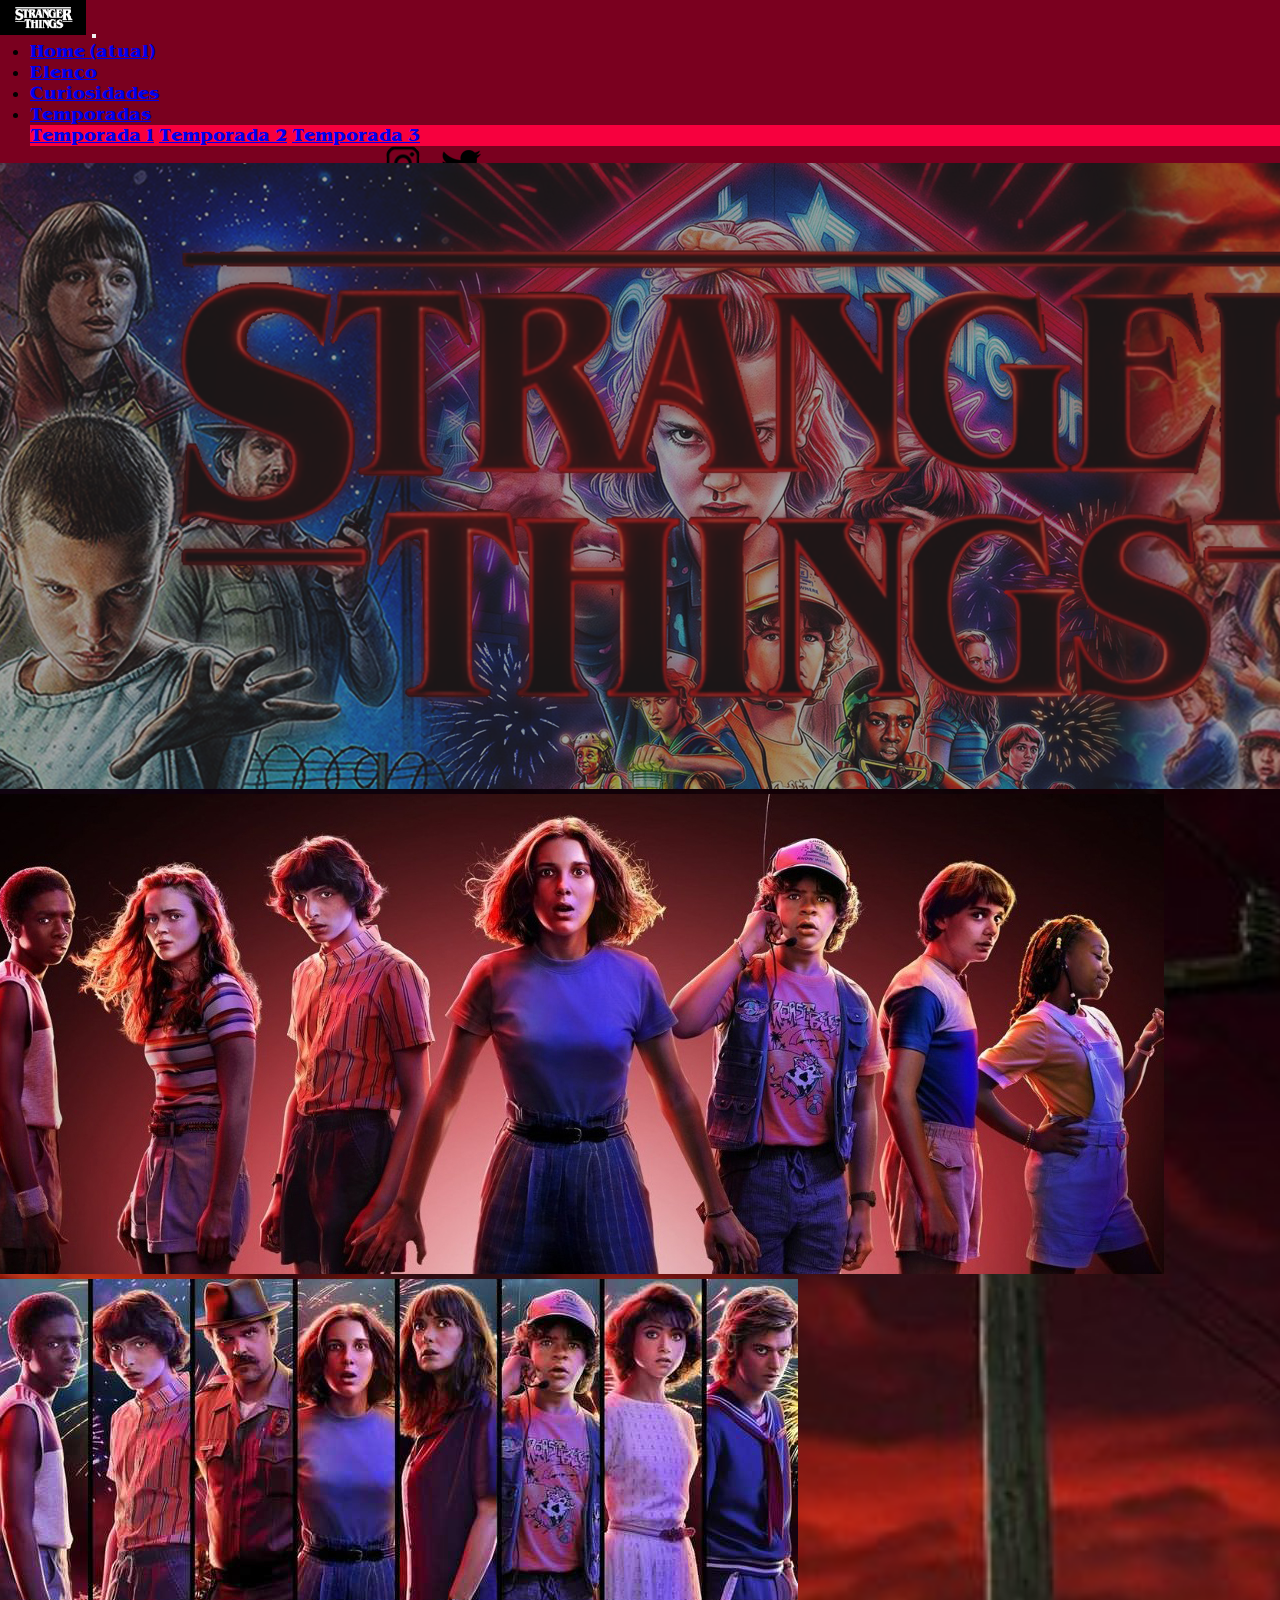
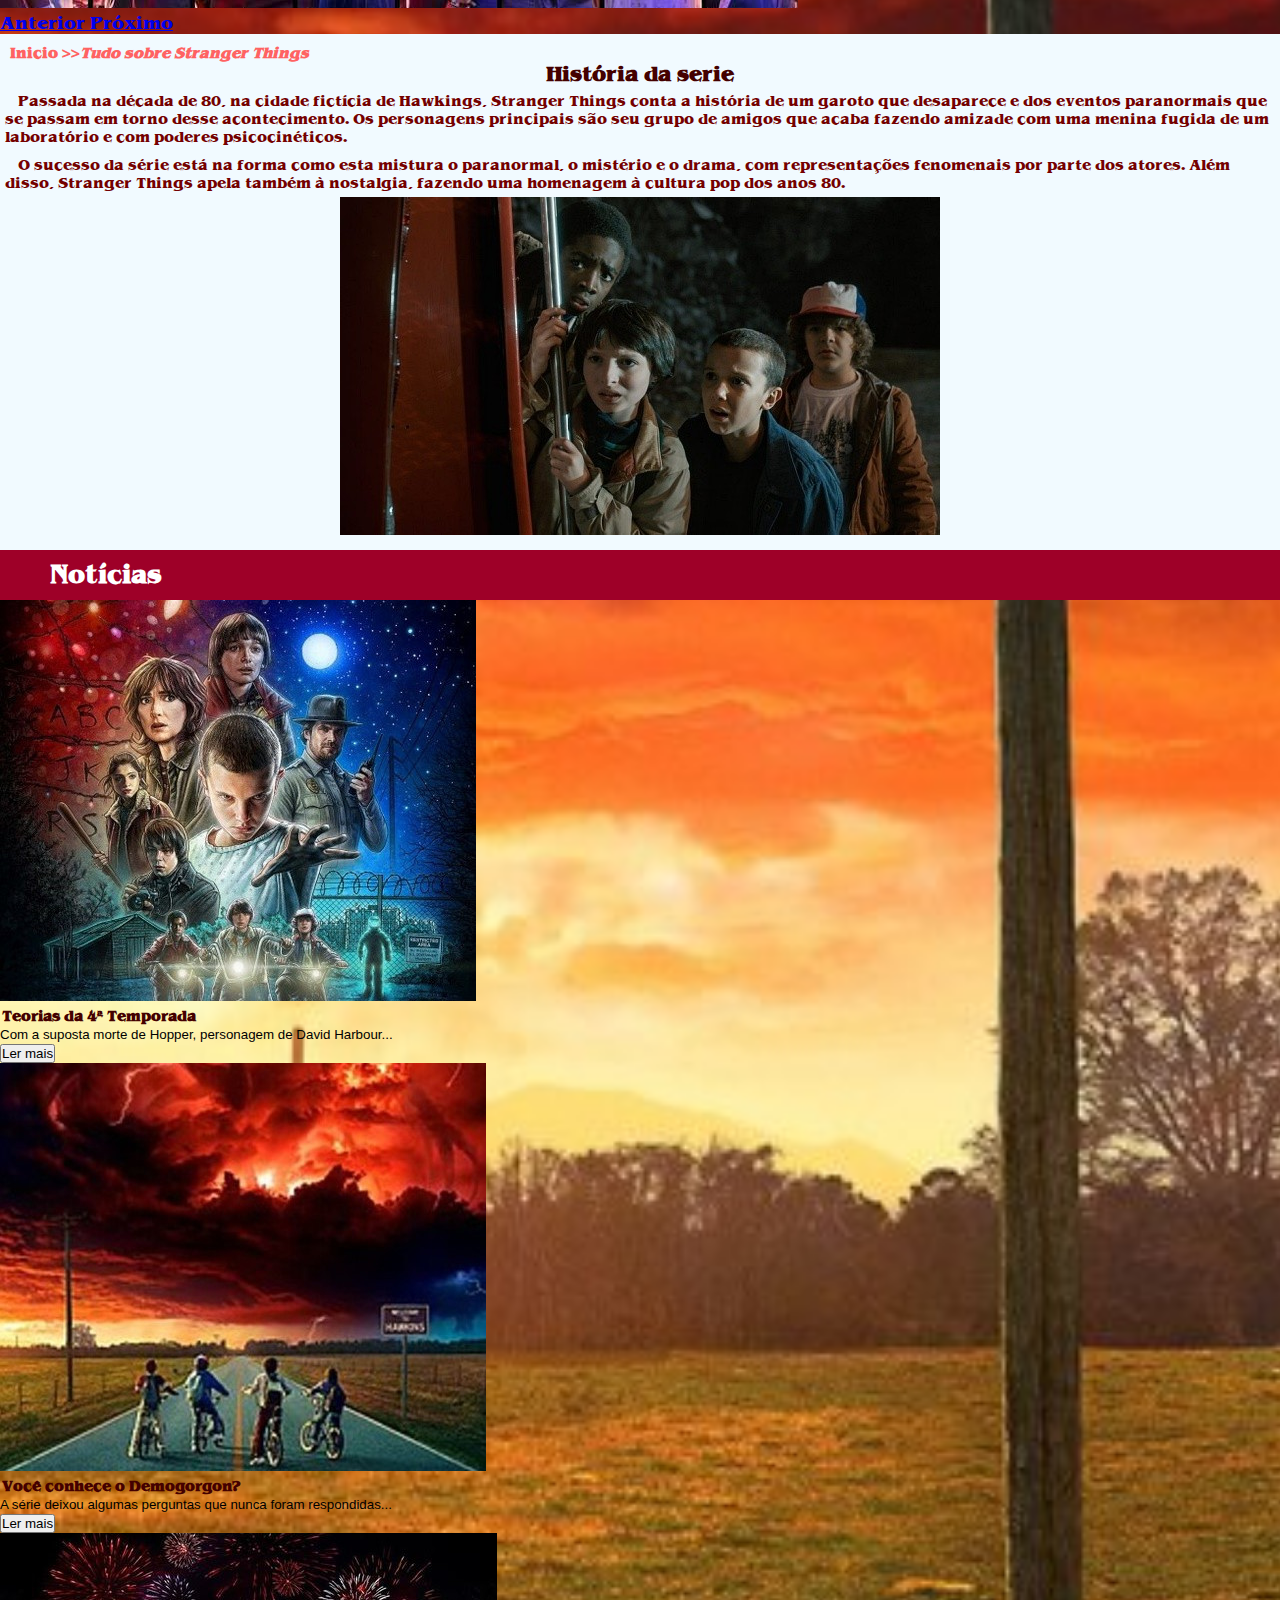
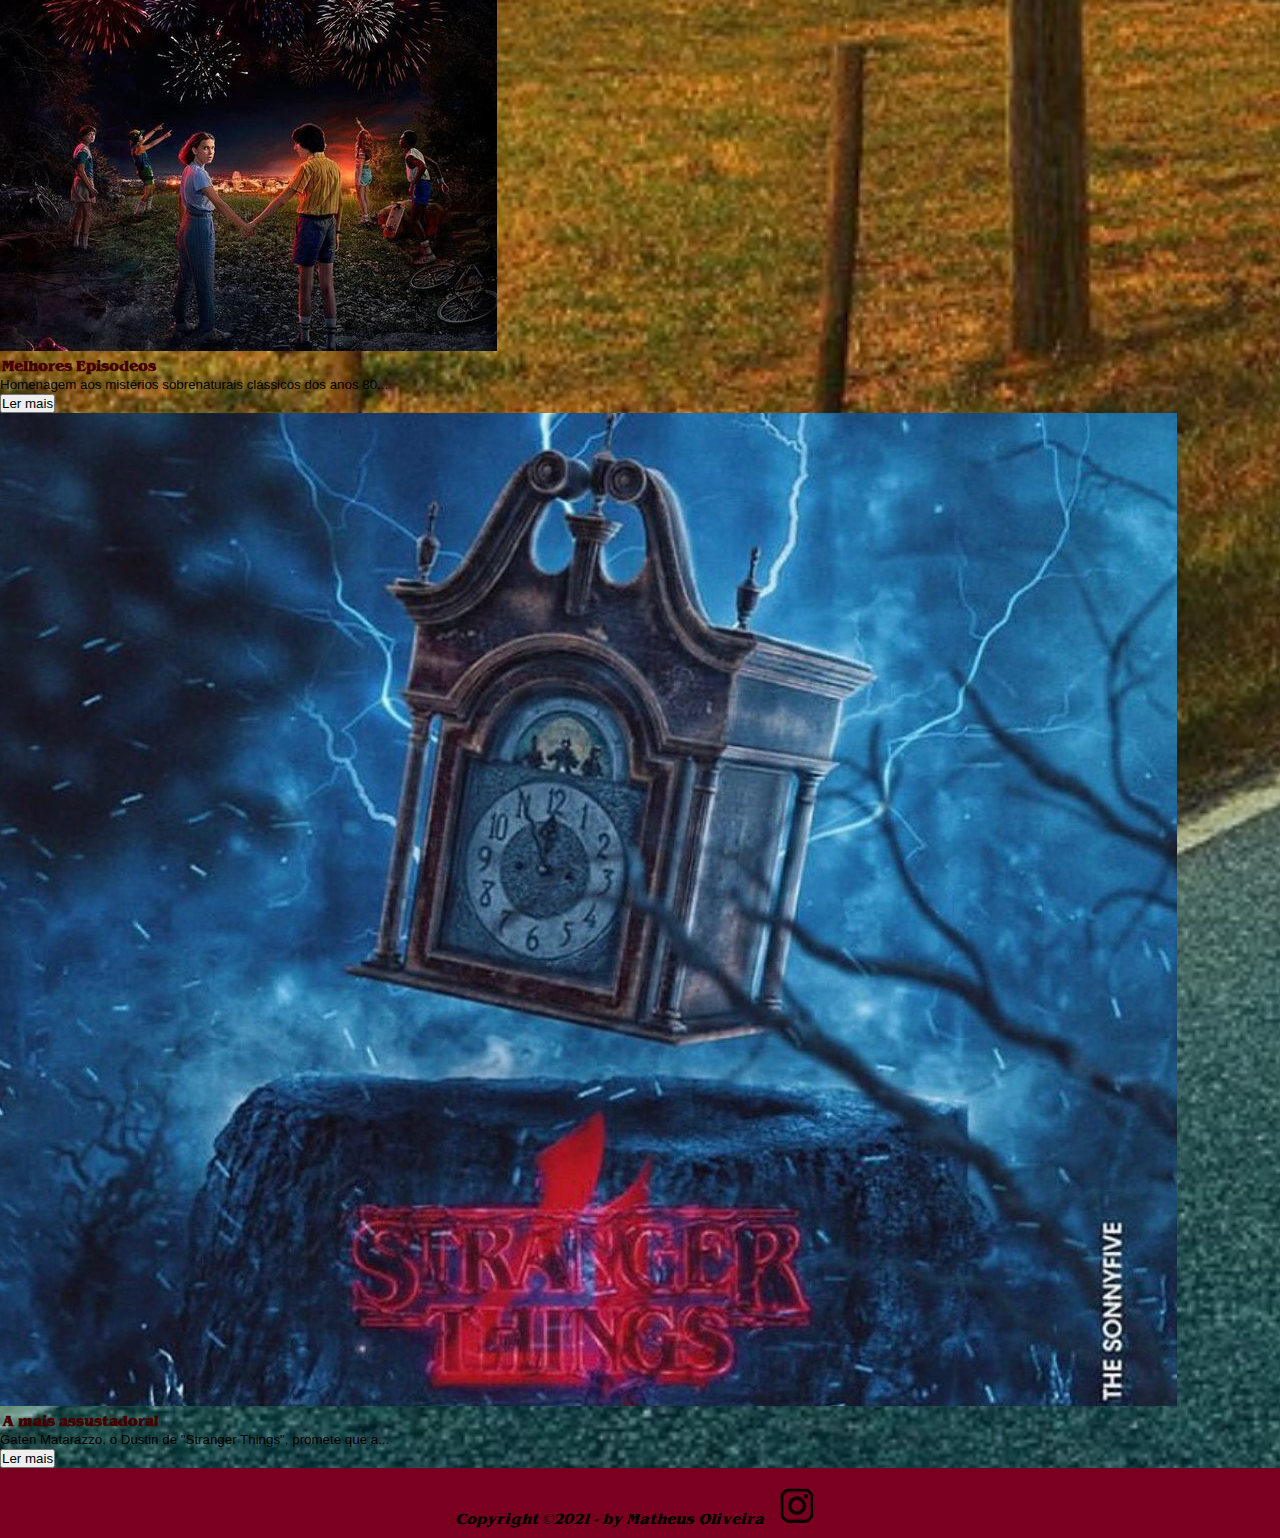
==== index.html @ 57b15d77 "a" ====
<!DOCTYPE html>
<html lang="pt-br">
    <head>
    <!-- Meta tags Obrigatórias -->
    <meta charset="utf-8">
    <meta name="viewport" content="width=device-width, initial-scale=1, shrink-to-fit=no">

    <!-- Bootstrap CSS -->
    <link href="https://cdn.jsdelivr.net/npm/bootstrap@5.0.0-beta2/dist/css/bootstrap.min.css" rel="stylesheet" integrity="sha384-BmbxuPwQa2lc/FVzBcNJ7UAyJxM6wuqIj61tLrc4wSX0szH/Ev+nYRRuWlolflfl" crossorigin="anonymous">
    <link rel="stylesheet" href="https://stackpath.bootstrapcdn.com/bootstrap/4.1.3/css/bootstrap.min.css" integrity="sha384-MCw98/SFnGE8fJT3GXwEOngsV7Zt27NXFoaoApmYm81iuXoPkFOJwJ8ERdknLPMO" crossorigin="anonymous">
    <link rel="stylesheet" href="estilo/style.css">

    <title>&#127909Stranger Things</title>
  </head>

  <body class="fundo" style="font-family: 'Fonte1';">
    <div class="container">
      <h1>Inicio</h1>
    
        <!-- MENU PRINCIPAL PARA NAVEGAÇÃO -->
          
        <nav class="navbar navbar-expand-md navbar-dark mb-4" style="background-color: #7a001f">
          <a class="navbar-brand" href="home.html"><img src="imagens/fundinho.png" alt=""></a>
          <button class="navbar-toggler" type="button" data-toggle="collapse" data-target="#navbarCollapse" aria-controls="navbarCollapse" aria-expanded="false" aria-label="Toggle navigation">
            <span class="navbar-toggler-icon"></span>
          </button>
          <div class="collapse navbar-collapse" id="navbarCollapse">
            <ul class="navbar-nav mr-auto">
              <li class="nav-item active">
                <a class="nav-link" href="index.html">Home <span class="sr-only">(atual)</span></a>
              </li>
              <li class="nav-item">
                <a class="nav-link" href="Elenco.html">Elenco</a>
              </li>
              <li class="nav-item">
                <a class="nav-link" href="curiosidades.html">Curiosidades</a>
              </li>
              <li class="nav-item dropdown">
                <a class="nav-link dropdown-toggle" href="#" id="navbarDropdown" role="button" data-toggle="dropdown" aria-haspopup="true" aria-expanded="false">
                  Temporadas
                </a>
                <div class="dropdown-menu" style="background: #f7003e;" aria-labelledby="navbarDropdown">
                  <a class="dropdown-item" href="seasonone.html">Temporada 1</a>
                  <a class="dropdown-item" href="seasontwo.html">Temporada 2</a>
                  <a class="dropdown-item" href="seasonthree.html">Temporada 3</a>
                </div>
              </li> 
              <a href="https://www.instagram.com/strangerthingstv/" target="_blank"><img id="rede1" src="imagens/instagram_logo.png" alt="instagran"></a>
              <a href="https://twitter.com/Stranger_Things" target="_blank"><img id="rede2" src="imagens/twitter-logo-4.png" alt="twitter"></a>
            </ul>
          </div>
        </nav>

        <!-- FIM MENU -->
          
        <!-- SLIDESHOW -->          
        <div id="carouselExampleControls" class="carousel slide" data-ride="carousel" style="margin-top: -24px;">
                              <!-- Slides -->
          <div class="carousel-inner">
            <div class="carousel-item active">
              <center><img class="d-block w-100 img-fluid" src="imagens/fundo final.png" alt="Primeiro Slide"></center>
            </div>
            <div class="carousel-item">
              </center><img class="d-block w-100 img-fluid" src="imagens/logo.jpg" alt="Segundo Slide"></center>
            </div>
            <div class="carousel-item">
              </center><img class="d-block w-100 img-fluid" src="imagens/logo 5.jpg" alt="Segundo Slide"></center>
            </div>
          </div>        
                              <!-- Controls -->
          <a class="carousel-control-prev" href="#carouselExampleControls" role="button" data-slide="prev">
            <span class="carousel-control-prev-icon" aria-hidden="true"></span>
            <span class="sr-only">Anterior</span>
          </a>
          <a class="carousel-control-next" href="#carouselExampleControls" role="button" data-slide="next">
            <span class="carousel-control-next-icon" aria-hidden="true"></span>
            <span class="sr-only">Próximo</span>
          </a>
        </div>

        <div class="pagina" style="margin-top: auto;">
        <h2 class="sub1">Inicio >><i>Tudo sobre Stranger Things</i></h2>
        <h3 class="sub3">História da serie</h3>
          <p class="recuo">Passada na década de 80, na cidade fictícia de Hawkings, Stranger Things conta a história de um garoto que desaparece e dos eventos paranormais que se passam em torno desse acontecimento. Os personagens principais são seu grupo de amigos que acaba fazendo amizade com uma menina fugida de um laboratório e com poderes psicocinéticos.</p>
          <p class="recuo">O sucesso da série está na forma como esta mistura o paranormal, o mistério e o drama, com representações fenomenais por parte dos atores. Além disso, Stranger Things apela também à nostalgia, fazendo uma homenagem à cultura pop dos anos 80.</p>
          <center><img style="padding-bottom: 10px; "src="imagens/imginicio.jpg" alt=""></center>
        </div>
        <!-- COLUNAS -->

        <div style="margin-top: 0px;"></div>
        <h2 style="color: #fff; background-color: #9e0028; text-align: start; font-family: 'Fonte1'; font-size: 17pt; padding: 10px; padding-left: 50px;">Notícias</h2>
          <div class="row">               
            <div class="col-md-3">
              <figure class="img-thumbnail">
                <img class="figure-img img-fluid" src="imagens/1 temp.jpg" alt="Filme Mulher Maravilha">
                <figcaption class="figure-caption">
                  <h3 class="homeh3">Teorias da 4ª Temporada</h3>
                  <p class="homeP">Com a suposta morte de Hopper, personagem de David Harbour...</p>
                  <a href="seasonone.html"><button type="button" class="btn btn-outline-danger">Ler mais</button></a>
                  </figcaption>
                </figure>
              </div>
              <div class="col-md-3">
                  <figure class="img-thumbnail">
                  <img class="figure-img img-fluid" src="imagens/2 temp.jpg" alt="Filme Mulher Maravilha">
                      <figcaption class="figure-caption">
                          <h3 class="homeh3">Você conhece o Demogorgon?</h3>
                          <p class="homeP">A série deixou algumas perguntas que nunca foram respondidas...</p>
                          <a href="seasontwo.html"><button type="button" class="btn btn-outline-danger">Ler mais</button></a> 
                      </figcaption>
                  </figure>
              </div>
              <div class="col-md-3">
                <figure class="img-thumbnail">
                  <img class="figure-img img-fluid" src="imagens/3 temp.jpg" alt="Filme Mulher Maravilha">
                  <figcaption class="figure-caption">
                    <h3 class="homeh3">Melhores Episodeos</h3>
                    <p class="homeP">Homenagem aos mistérios sobrenaturais clássicos dos anos 80...</p>
                    <a href="seasonthree.html"><button type="button" class="btn btn-outline-danger">Ler mais</button></a>
                  </figcaption>
                </figure>
              </div>
              <div class="col-md-3">
                <figure class="img-thumbnail">
                  <img class="figure-img img-fluid" src="imagens/4 temp.jpg" alt="Filme Mulher Maravilha">
                  <figcaption class="figure-caption">
                    <h3 class="homeh3">A mais assustadora!</h3>
                    <p class="homeP">Gaten Matarazzo, o Dustin de "Stranger Things", promete que a...</p>
                    <a href="seasonone.html"><button type="button" class="btn btn-outline-danger">Ler mais</button></a>
                  </figcaption>
                </figure>
              </div>
            </div>
      
      <!-- FIM COLUNAS -->
    
      <!-- RODAPÉ --> 
      
      <div id="footer">
        <p><i>Copyright ©2021 - by Matheus Oliveira</i><a href="https://www.instagram.com/matheusfoliveira_/?hl=pt-br" target="_blank"><img class="imgfooter" src="imagens/instagram_logo.png"></a></p>     
      </div>


      <!-- JavaScript (Opcional) -->
      <!-- jQuery primeiro, depois Popper.js, depois Bootstrap JS -->
      <script src="https://code.jquery.com/jquery-3.3.1.slim.min.js" integrity="sha384-q8i/X+965DzO0rT7abK41JStQIAqVgRVzpbzo5smXKp4YfRvH+8abtTE1Pi6jizo" crossorigin="anonymous"></script>
      <script src="https://cdnjs.cloudflare.com/ajax/libs/popper.js/1.14.3/umd/popper.min.js" integrity="sha384-ZMP7rVo3mIykV+2+9J3UJ46jBk0WLaUAdn689aCwoqbBJiSnjAK/l8WvCWPIPm49" crossorigin="anonymous"></script>
      <script src="https://stackpath.bootstrapcdn.com/bootstrap/4.1.3/js/bootstrap.min.js" integrity="sha384-ChfqqxuZUCnJSK3+MXmPNIyE6ZbWh2IMqE241rYiqJxyMiZ6OW/JmZQ5stwEULTy" crossorigin="anonymous"></script>
    </div> 
  </body>
</html>
---- estilo/style.css ----
@font-face{
  font-family: 'Fonte1';
  src: url(../fonts/Benguiat-Bold.ttf);
}

/* Formatação Geral*/

* {
  margin:0;
  padding:0;
}
    
.contanier {
  height: auto;
  margin: 0 auto;
  background-color: #FFF;
  font-family: 'Fonte1';
}
   
ul {
  margin: auto;
  margin-left: 30px;
}

.fundo {
  background-image: url(../imagens/wallpaper2.jpg);
  -webkit-background-size: cover;
  -moz-background-size: cover;
  -o-background-size: cover;
  background-size: cover;
}

.pagina {
  width: auto; 
  background-color: #f1faff;
  height: auto; 
  margin-top: -24px;
}

p {
  font-size: 10pt;
}

h1 {
  display: none;
}

.sub1 {
  color: #ff6262;
  text-align: left;
  font-size: 10pt;
  padding-top: 10px;
  padding-left: 10px;
}

#sub2 {
  text-align: left;
  margin: 20px;
}

#rede1 {
  margin-top: -15px;
  margin-left: 350px;
}

#rede2 {
  margin-top: -3px;
  margin-left: 0px;
}

#footer {
  color: rgb(0, 0, 0);
  font-size: 14px;
  padding-bottom: 10PX;
  padding-top: 20px;
  background-color: #7a001f;
  text-align: center;
  vertical-align: middle;
}

.imgfooter {
  margin-top: -15px;
  margin-left: 10px;
}
  
h3 {
  color: #440000;
  text-align: center;
}

.recuo { 
  text-indent: 1em;
  color: rgb(116, 0, 0);
  padding: 5px;
}

/* CSS Home */

.homeh3 {
  font-size: 13px;
  text-align: left;
  padding: 2px;
}

.homeP{
  font-family: Arial, Helvetica, sans-serif;
  text-decoration: #7a001f;
}

/* CSS Elenco */

.elnh3 {
  font-size: 8pt;
  color: #ff9292;
}

.pagina a {
  text-decoration: none;
}

/* CSS Curiosidades */

.imagens {
  margin: 10px;
}

.curiP {
  font-family: Arial, Helvetica, sans-serif;
}

.curih4 {
  font-family: 'Fonte1';
  font-size: 14pt;
  color: #bd4949;
}

/* CSS SeasonOne */

.onerecuo {
  text-indent: 1em;
  color: rgb(116, 0, 0);
  padding-left: 10px;
}

.oneP {
  font-family: Arial, Helvetica, sans-serif;
}

.oneh3 {
  color: #7a001f;
}

.oneh4 {
  text-align: left;
  margin-left: 50px;
  font-size: 14pt;
  color: #bd4949;
}

.oneOl {
  font-family: Arial, Helvetica, sans-serif;
}

.oneUl {
  font-size: 10pt;
  text-decoration: none;
  list-style:none; 
  padding: 10px;
}

.oneA {
  color: #7a001f;
}
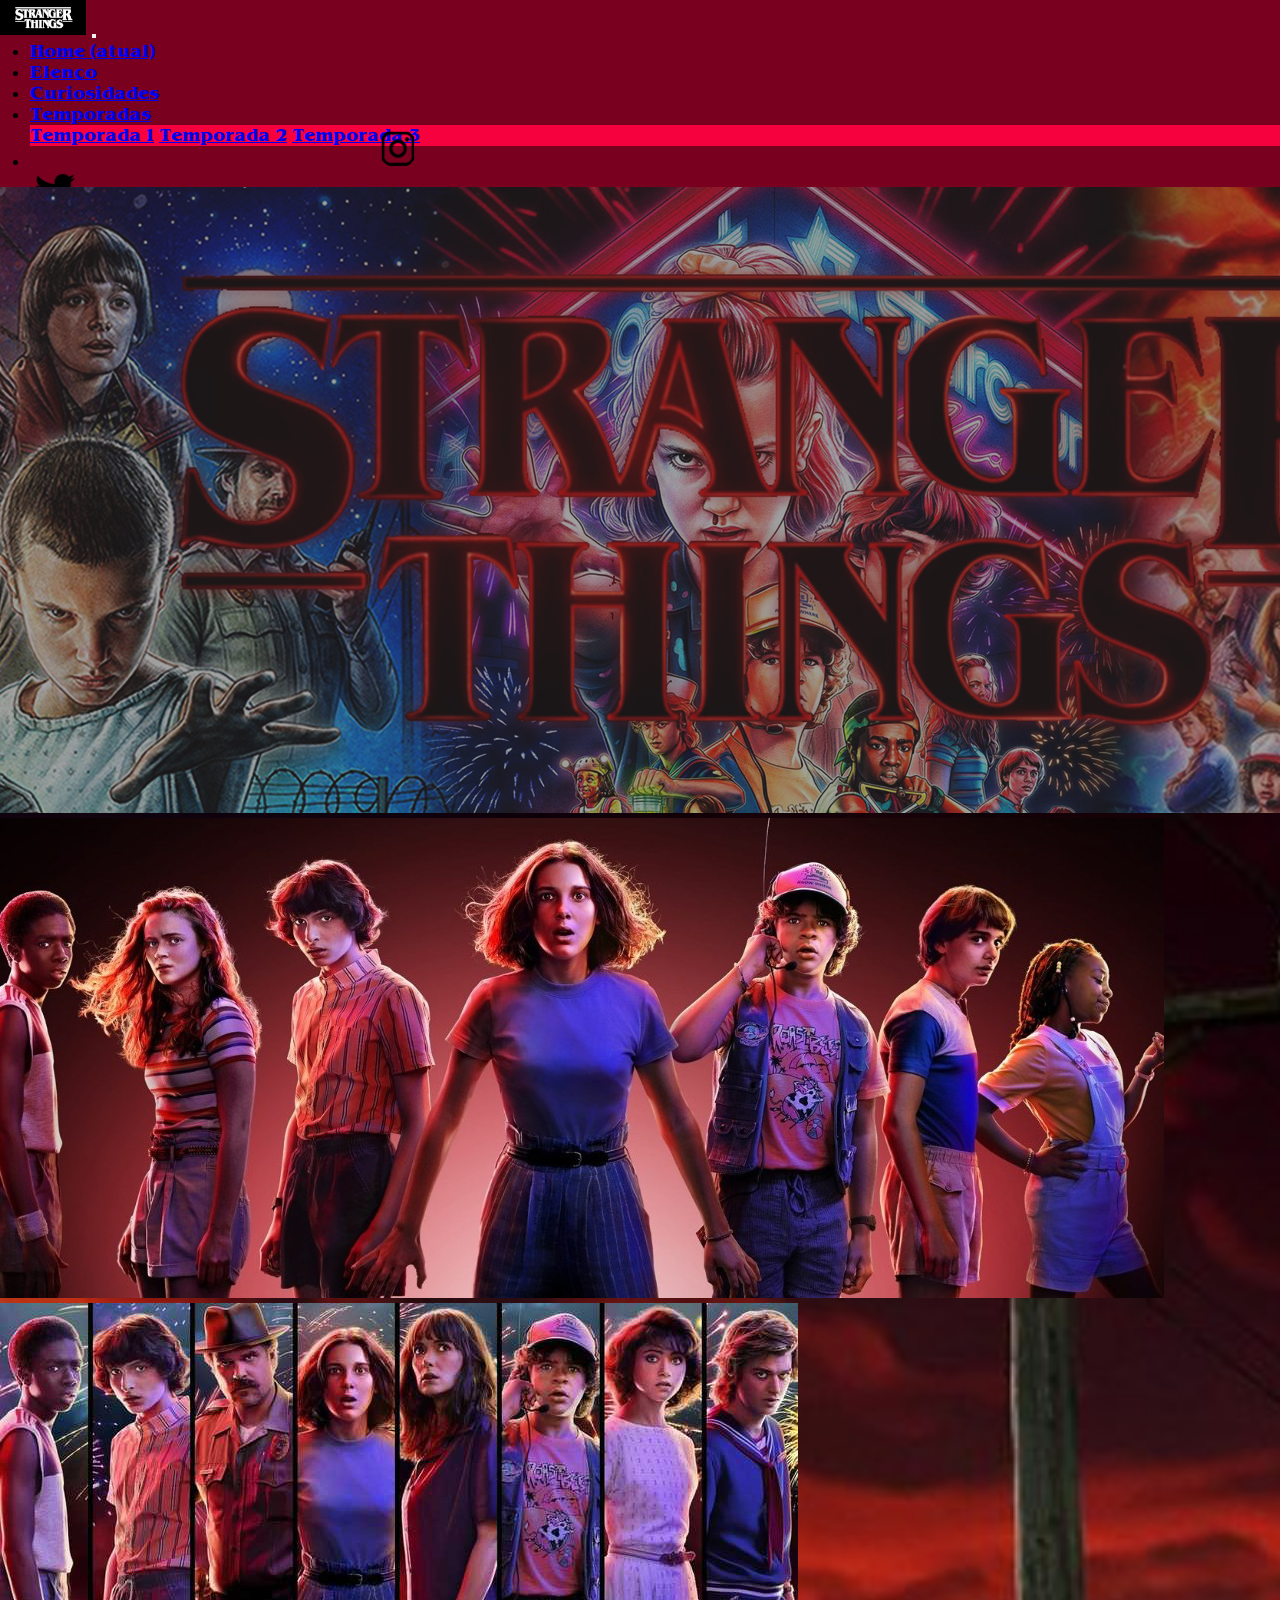
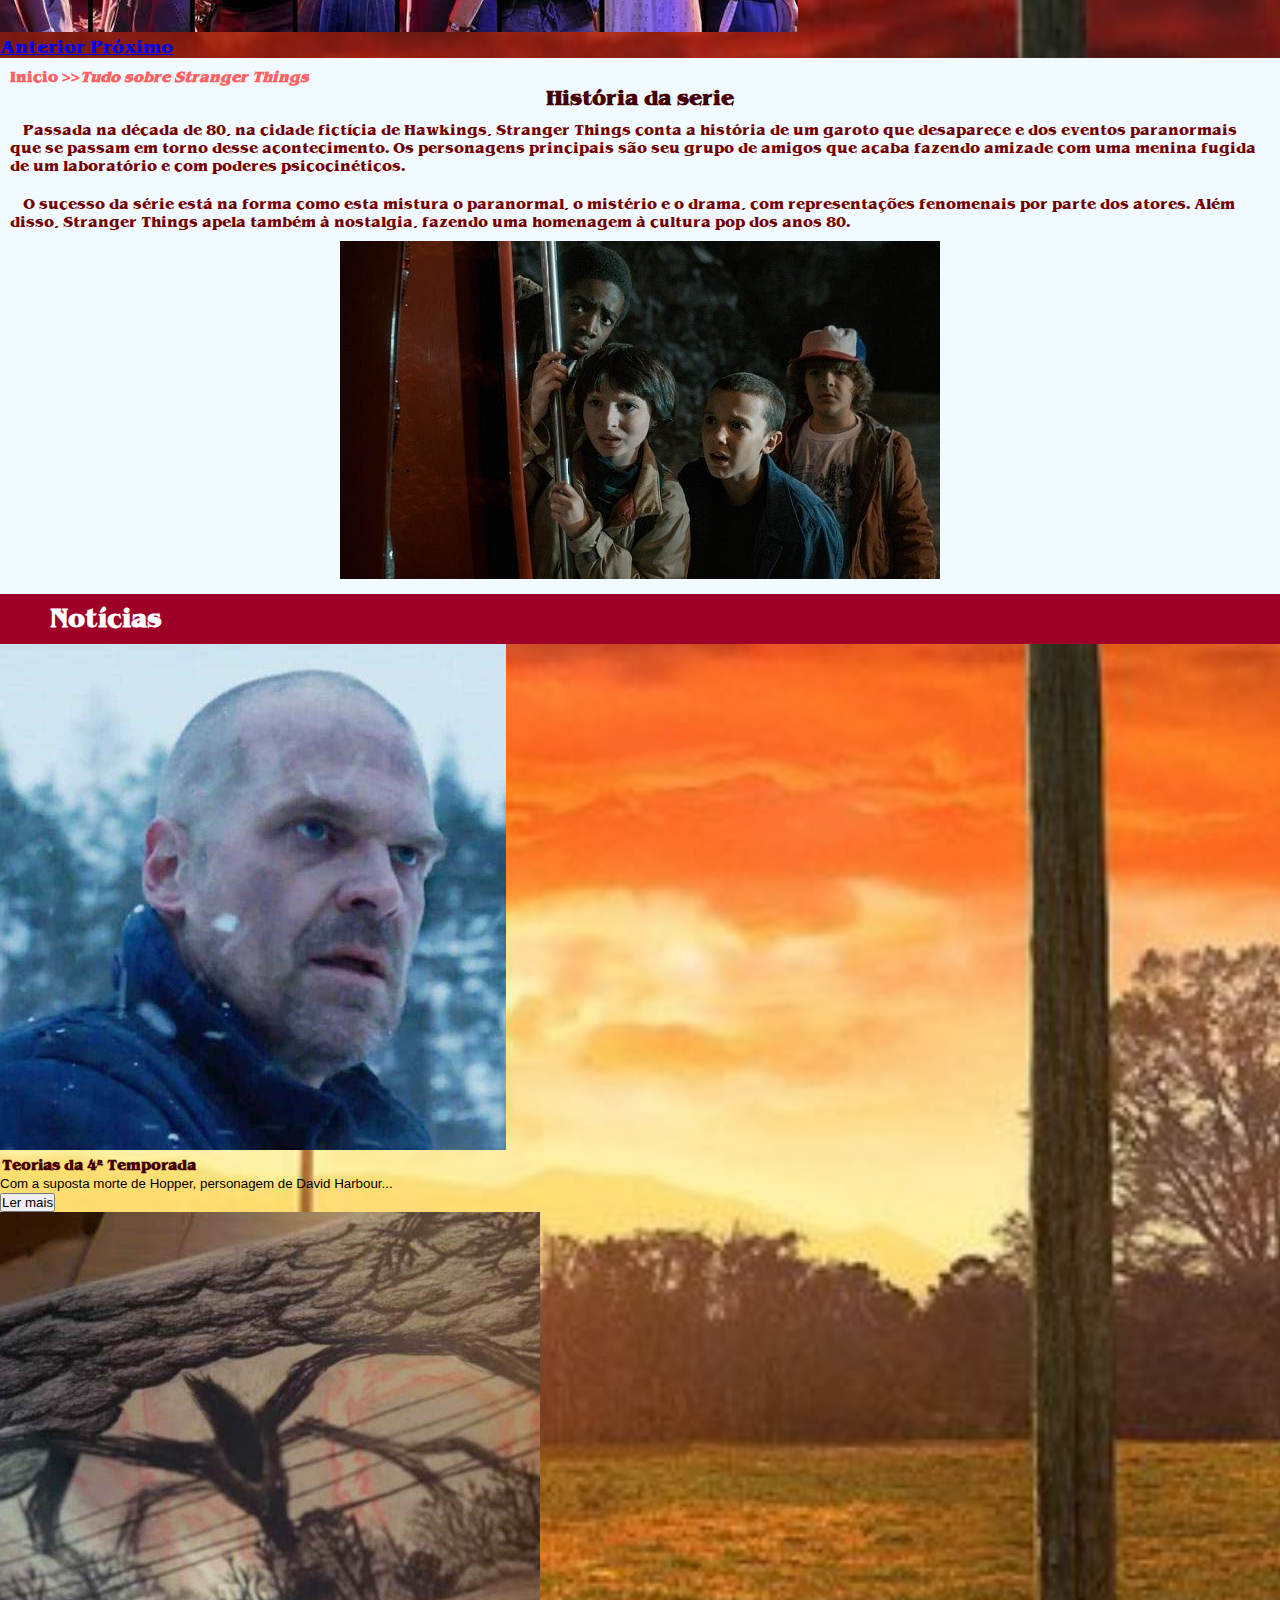
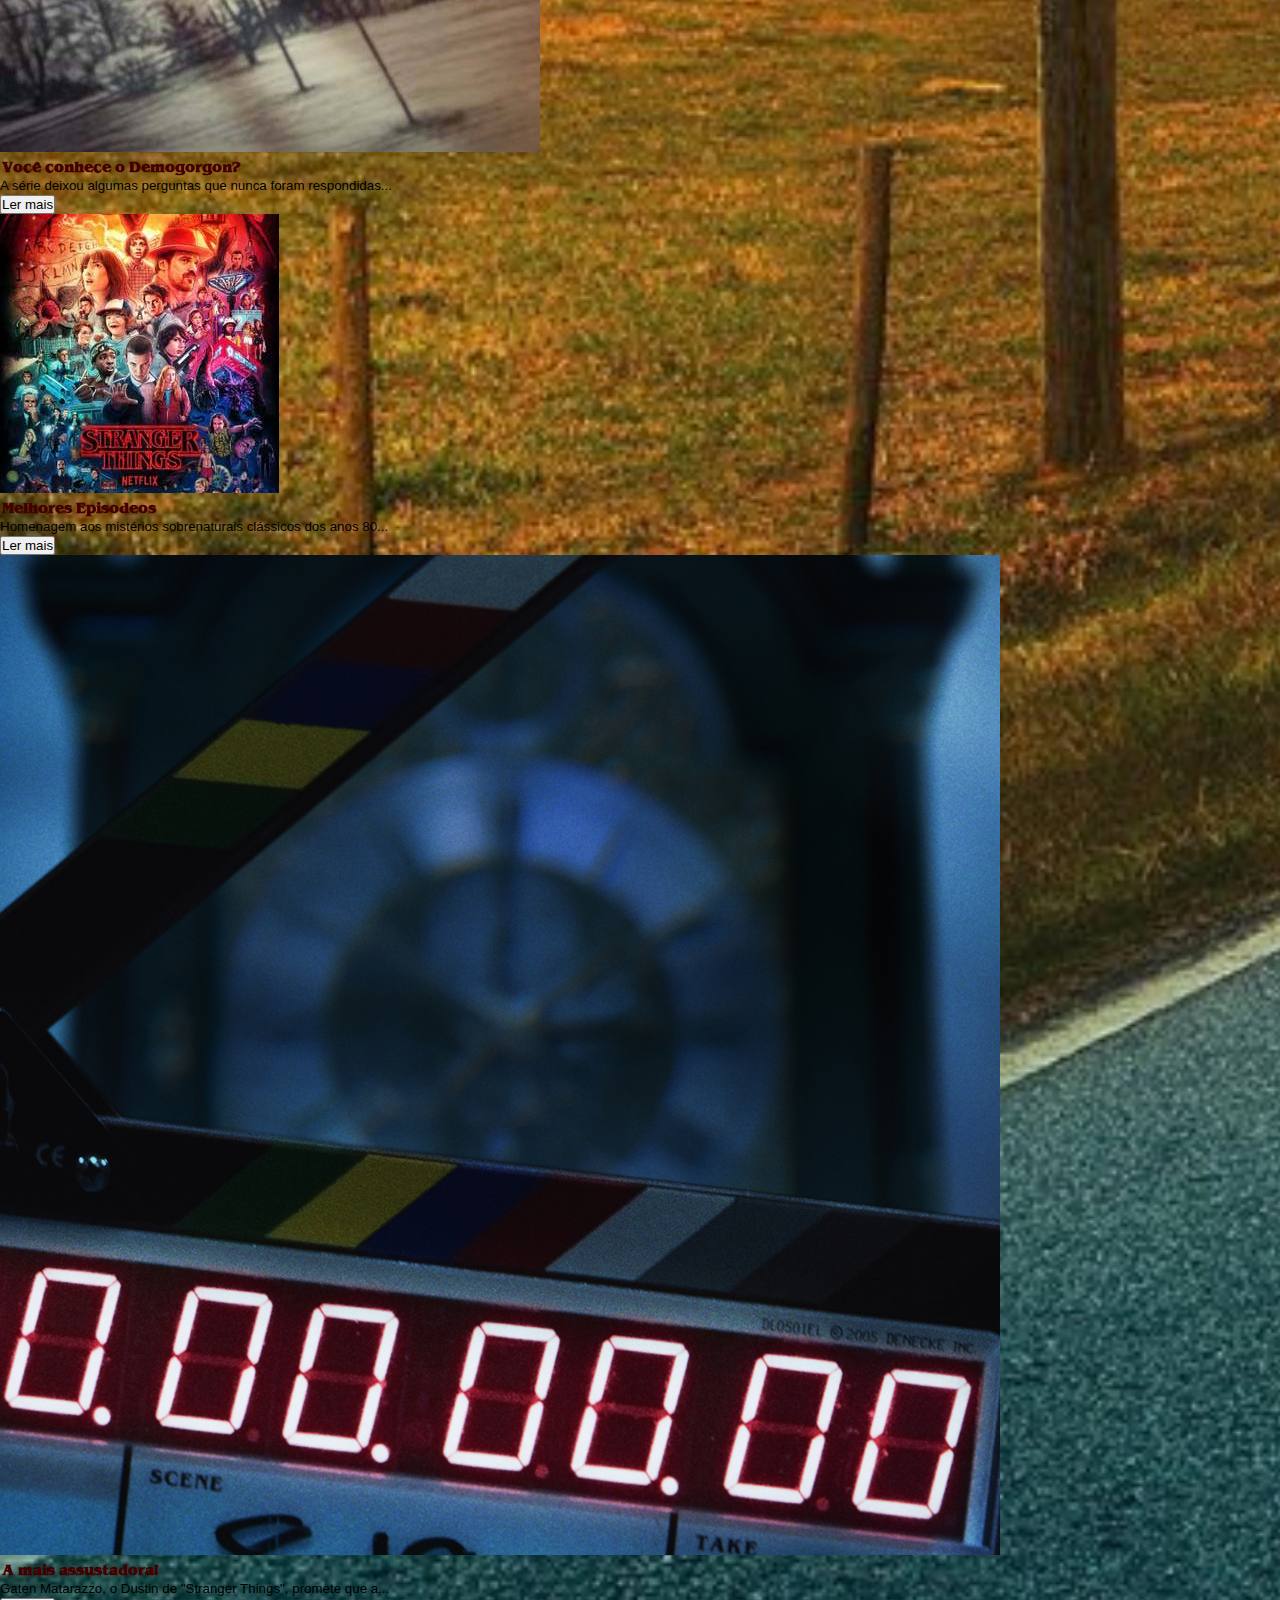
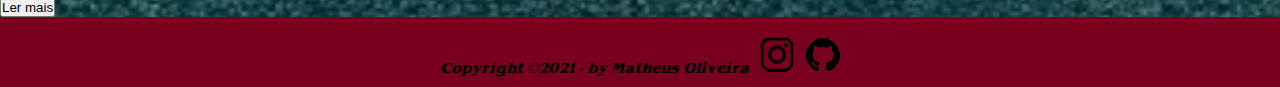
==== commit fbd580b3: "update 3.0" ====
--- a/index.html
+++ b/index.html
@@ -45,8 +45,8 @@
                   <a class="dropdown-item" href="seasonthree.html">Temporada 3</a>
                 </div>
               </li> 
-              <a href="https://www.instagram.com/strangerthingstv/" target="_blank"><img id="rede1" src="imagens/instagram_logo.png" alt="instagran"></a>
-              <a href="https://twitter.com/Stranger_Things" target="_blank"><img id="rede2" src="imagens/twitter-logo-4.png" alt="twitter"></a>
+              <li><a href="https://www.instagram.com/strangerthingstv/" target="_blank"><img id="rede1" class="img-fluid" src="imagens/instagram_logo.png" alt="instagran"></a></li>
+              <li><a href="https://twitter.com/Stranger_Things" target="_blank"><img id="rede2" class="img-fluid" src="imagens/twitter-logo-4.png" alt="twitter"></a></li>
             </ul>
           </div>
         </nav>
@@ -83,7 +83,7 @@
         <h3 class="sub3">História da serie</h3>
           <p class="recuo">Passada na década de 80, na cidade fictícia de Hawkings, Stranger Things conta a história de um garoto que desaparece e dos eventos paranormais que se passam em torno desse acontecimento. Os personagens principais são seu grupo de amigos que acaba fazendo amizade com uma menina fugida de um laboratório e com poderes psicocinéticos.</p>
           <p class="recuo">O sucesso da série está na forma como esta mistura o paranormal, o mistério e o drama, com representações fenomenais por parte dos atores. Além disso, Stranger Things apela também à nostalgia, fazendo uma homenagem à cultura pop dos anos 80.</p>
-          <center><img style="padding-bottom: 10px; "src="imagens/imginicio.jpg" alt=""></center>
+          <center><img class="img-fluid" style="padding-bottom: 10px; "src="imagens/imginicio.jpg" alt=""></center>
         </div>
         <!-- COLUNAS -->
 
@@ -92,7 +92,7 @@
           <div class="row">               
             <div class="col-md-3">
               <figure class="img-thumbnail">
-                <img class="figure-img img-fluid" src="imagens/1 temp.jpg" alt="Filme Mulher Maravilha">
+                <img class="figure-img img-fluid" src="imagens/Teorias da 4ª Temporada.jpg" alt="">
                 <figcaption class="figure-caption">
                   <h3 class="homeh3">Teorias da 4ª Temporada</h3>
                   <p class="homeP">Com a suposta morte de Hopper, personagem de David Harbour...</p>
@@ -102,7 +102,7 @@
               </div>
               <div class="col-md-3">
                   <figure class="img-thumbnail">
-                  <img class="figure-img img-fluid" src="imagens/2 temp.jpg" alt="Filme Mulher Maravilha">
+                  <img class="figure-img img-fluid" src="imagens/Você conhece o Demogorgon.jpg" alt="Filme Mulher Maravilha">
                       <figcaption class="figure-caption">
                           <h3 class="homeh3">Você conhece o Demogorgon?</h3>
                           <p class="homeP">A série deixou algumas perguntas que nunca foram respondidas...</p>
@@ -112,7 +112,7 @@
               </div>
               <div class="col-md-3">
                 <figure class="img-thumbnail">
-                  <img class="figure-img img-fluid" src="imagens/3 temp.jpg" alt="Filme Mulher Maravilha">
+                  <img class="figure-img img-fluid" src="imagens/Melhores Episodeos.jpeg" alt="Filme Mulher Maravilha">
                   <figcaption class="figure-caption">
                     <h3 class="homeh3">Melhores Episodeos</h3>
                     <p class="homeP">Homenagem aos mistérios sobrenaturais clássicos dos anos 80...</p>
@@ -122,7 +122,7 @@
               </div>
               <div class="col-md-3">
                 <figure class="img-thumbnail">
-                  <img class="figure-img img-fluid" src="imagens/4 temp.jpg" alt="Filme Mulher Maravilha">
+                  <img class="figure-img img-fluid" src="imagens/A mais assustadora!.jpg" alt="Filme Mulher Maravilha">
                   <figcaption class="figure-caption">
                     <h3 class="homeh3">A mais assustadora!</h3>
                     <p class="homeP">Gaten Matarazzo, o Dustin de "Stranger Things", promete que a...</p>
@@ -137,9 +137,8 @@
       <!-- RODAPÉ --> 
       
       <div id="footer">
-        <p><i>Copyright ©2021 - by Matheus Oliveira</i><a href="https://www.instagram.com/matheusfoliveira_/?hl=pt-br" target="_blank"><img class="imgfooter" src="imagens/instagram_logo.png"></a></p>     
+        <p><i>Copyright ©2021 - by Matheus Oliveira</i><a href="https://www.instagram.com/matheusfoliveira_/?hl=pt-br" target="_blank"><img class="imgfooter img-fluid" src="imagens/instagram_logo.png"></a><a href="https://github.com/mat1135"><img class="imgfooter img-fluid" src="imagens/GitHub-logo.png"></a></p>     
       </div>
-
 
       <!-- JavaScript (Opcional) -->
       <!-- jQuery primeiro, depois Popper.js, depois Bootstrap JS -->
--- a/estilo/style.css
+++ b/estilo/style.css
@@ -16,6 +16,13 @@
   background-color: #FFF;
   font-family: 'Fonte1';
 }
+
+img {
+  margin: auto;
+  padding: auto;
+  width: auto;
+  height: auto;
+}
    
 ul {
   margin: auto;
@@ -60,7 +67,7 @@
 
 #rede1 {
   margin-top: -15px;
-  margin-left: 350px;
+  padding-left: 350px;
 }
 
 #rede2 {
@@ -79,7 +86,6 @@
 }
 
 .imgfooter {
-  margin-top: -15px;
   margin-left: 10px;
 }
   
@@ -91,8 +97,118 @@
 .recuo { 
   text-indent: 1em;
   color: rgb(116, 0, 0);
-  padding: 5px;
-}
+  padding: 10px;
+}
+
+/* CSS Fotos */
+
+ul#album-fotos {
+  list-style: none;
+}
+
+ul#album-fotos li {
+  float: left;
+  width: 300px;
+  height: 300px;
+  margin: 0px;
+  border: 1px solid #ffffff;
+  background-color: #ffffff;
+  box-shadow: 1px 1px 3px rgba(0, 0, 0, .4);
+}
+
+/* CSS Fotos SeasonOne */
+
+ul#album-fotos li#fotos01 {
+  background: url('../imagens/img\ temp1-1.jpg') no-repeat;    
+  background-position: 50% 50%;
+  background-size: 300px 300px;
+  background-color: #ffffff;
+  margin-left: 50px;
+}
+
+ul#album-fotos li#fotos02 {
+  background: url('../imagens/img\ temp1-6.jpg') no-repeat;    
+  background-position: 50% 50%;
+  background-size: 300px 300px;
+  background-color: #ffffff;
+}
+
+ul#album-fotos li#fotos03 {
+  background: url('../imagens/img\ temp1-3.jpg') no-repeat;    
+  background-position: 50% 50%;
+  background-size: 300px 300px;
+  background-color: #ffffff;
+}
+
+ul#album-fotos li#fotos04 {
+  background: url('../imagens/img\ temp1-4.jpg') no-repeat;    
+  background-position: 50% 50%;
+  background-size: 300px 300px;
+  background-color: #ffffff;
+  margin-left: 50px;
+}
+
+ul#album-fotos li#fotos05 {
+  background: url('../imagens/img\ temp1-5.jpg') no-repeat;    
+  background-position: 50% 50%;
+  background-size: 300px 300px;
+  background-color: #ffffff;
+}
+
+ul#album-fotos li#fotos06 {
+  background: url('../imagens/img\ temp1-2.jpg') no-repeat;    
+  background-position: 50% 50%;
+  background-size: 300px 300px;
+  background-color: #ffffff;
+}
+
+/* CSS Fotos SeasonTwo */
+
+ul#album-fotos li#fotos07 {
+  background: url('../imagens/img\ temp2-1.jpg') no-repeat;
+  background-position: 20% 0%;
+  background-size: 300px 300px;
+  background-color: #ffffff;
+  margin-left: 50px;
+}
+
+ul#album-fotos li#fotos08 {
+  background: url('../imagens/img\ temp2-2.jpg') no-repeat;
+  background-position: 10% 30%;
+  background-size: 300px 300px;
+  background-color: #ffffff;
+}
+
+ul#album-fotos li#fotos09 {
+  background: url('../imagens/img\ temp2-3.jpg') no-repeat;    
+  background-position: 40% 40%;
+  background-size: 300px 300px;
+  background-color: #ffffff;
+}
+
+ul#album-fotos li#fotos10 {
+  background: url('../imagens/img\ temp2-4.jpg') no-repeat;    
+  background-position: 50% 50%;
+  background-size: 300px 300px;
+  background-color: #ffffff;
+  margin-left: 50px;
+}
+
+ul#album-fotos li#fotos11 {
+  background: url('../imagens/img\ temp2-5.jpg') no-repeat;   
+   background-position: 40% 40%;
+  background-size: 300px 300px;
+  background-color: #ffffff;
+}
+
+ul#album-fotos li#fotos12 {
+  background: url('../imagens/img\ temp2-6.jpg') no-repeat;    
+  background-position: 50% 50%;
+  background-size: 300px 300px;
+  background-color: #ffffff;
+}
+
+
 
 /* CSS Home */
 
@@ -132,18 +248,18 @@
   font-family: 'Fonte1';
   font-size: 14pt;
   color: #bd4949;
+  text-align: left;
+  margin-left: 20px;
 }
 
 /* CSS SeasonOne */
 
-.onerecuo {
+.oneP {
+  font-family: Arial, Helvetica, sans-serif;
   text-indent: 1em;
   color: rgb(116, 0, 0);
+  margin: 20px;
   padding-left: 10px;
-}
-
-.oneP {
-  font-family: Arial, Helvetica, sans-serif;
 }
 
 .oneh3 {
@@ -171,3 +287,68 @@
 .oneA {
   color: #7a001f;
 }
+
+/* CSS SeasonTwo */
+
+.twoh4{
+  text-align: left;
+  margin-left: 50px;
+  font-size: 14pt;
+  color: #bd4949;
+  margin-top: 10px;
+}
+
+.tworecuo {
+  font-family: Arial, Helvetica, sans-serif;
+  text-indent: 1em;
+  color: rgb(116, 0, 0);
+  margin: 20px;
+  padding-left: 10px;
+}
+
+.twoOl {
+  font-family: Arial, Helvetica, sans-serif;
+}
+
+.oneUl {
+  font-size: 10pt;
+  text-decoration: none;
+  list-style:none; 
+  padding: 10px;
+}
+
+/* CSS SeasonTree */
+
+.treP {
+  font-family: Arial, Helvetica, sans-serif;
+  text-indent: 1em;
+  color: rgb(116, 0, 0);
+  margin: 20px;
+  padding-left: 10px;
+}
+
+.treh3 {
+  color: #7a001f;
+}
+
+.treh4 {
+  text-align: left;
+  margin-left: 50px;
+  font-size: 14pt;
+  color: #bd4949;
+}
+
+.treOl {
+  font-family: Arial, Helvetica, sans-serif;
+}
+
+.treUl {
+  font-size: 10pt;
+  text-decoration: none;
+  list-style:none; 
+  padding: 10px;
+}
+
+.treA {
+  color: #7a001f;
+}
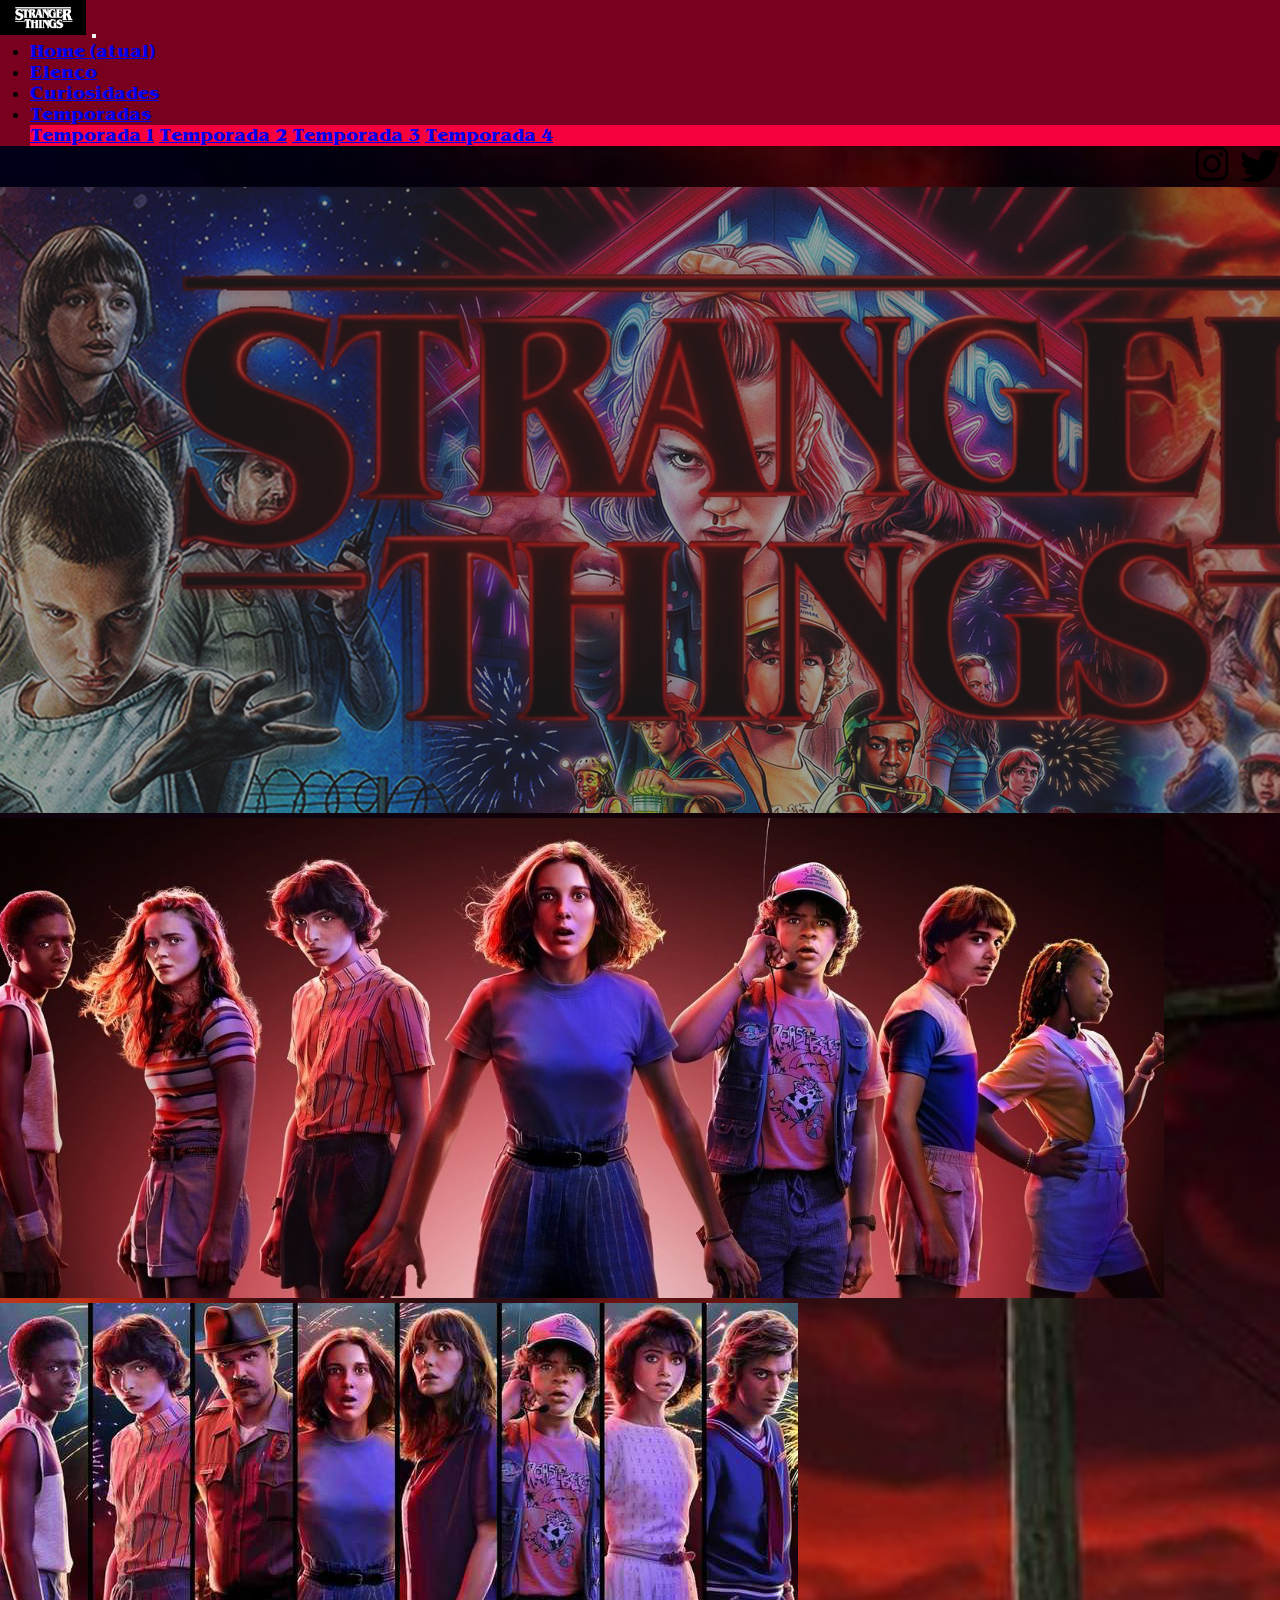
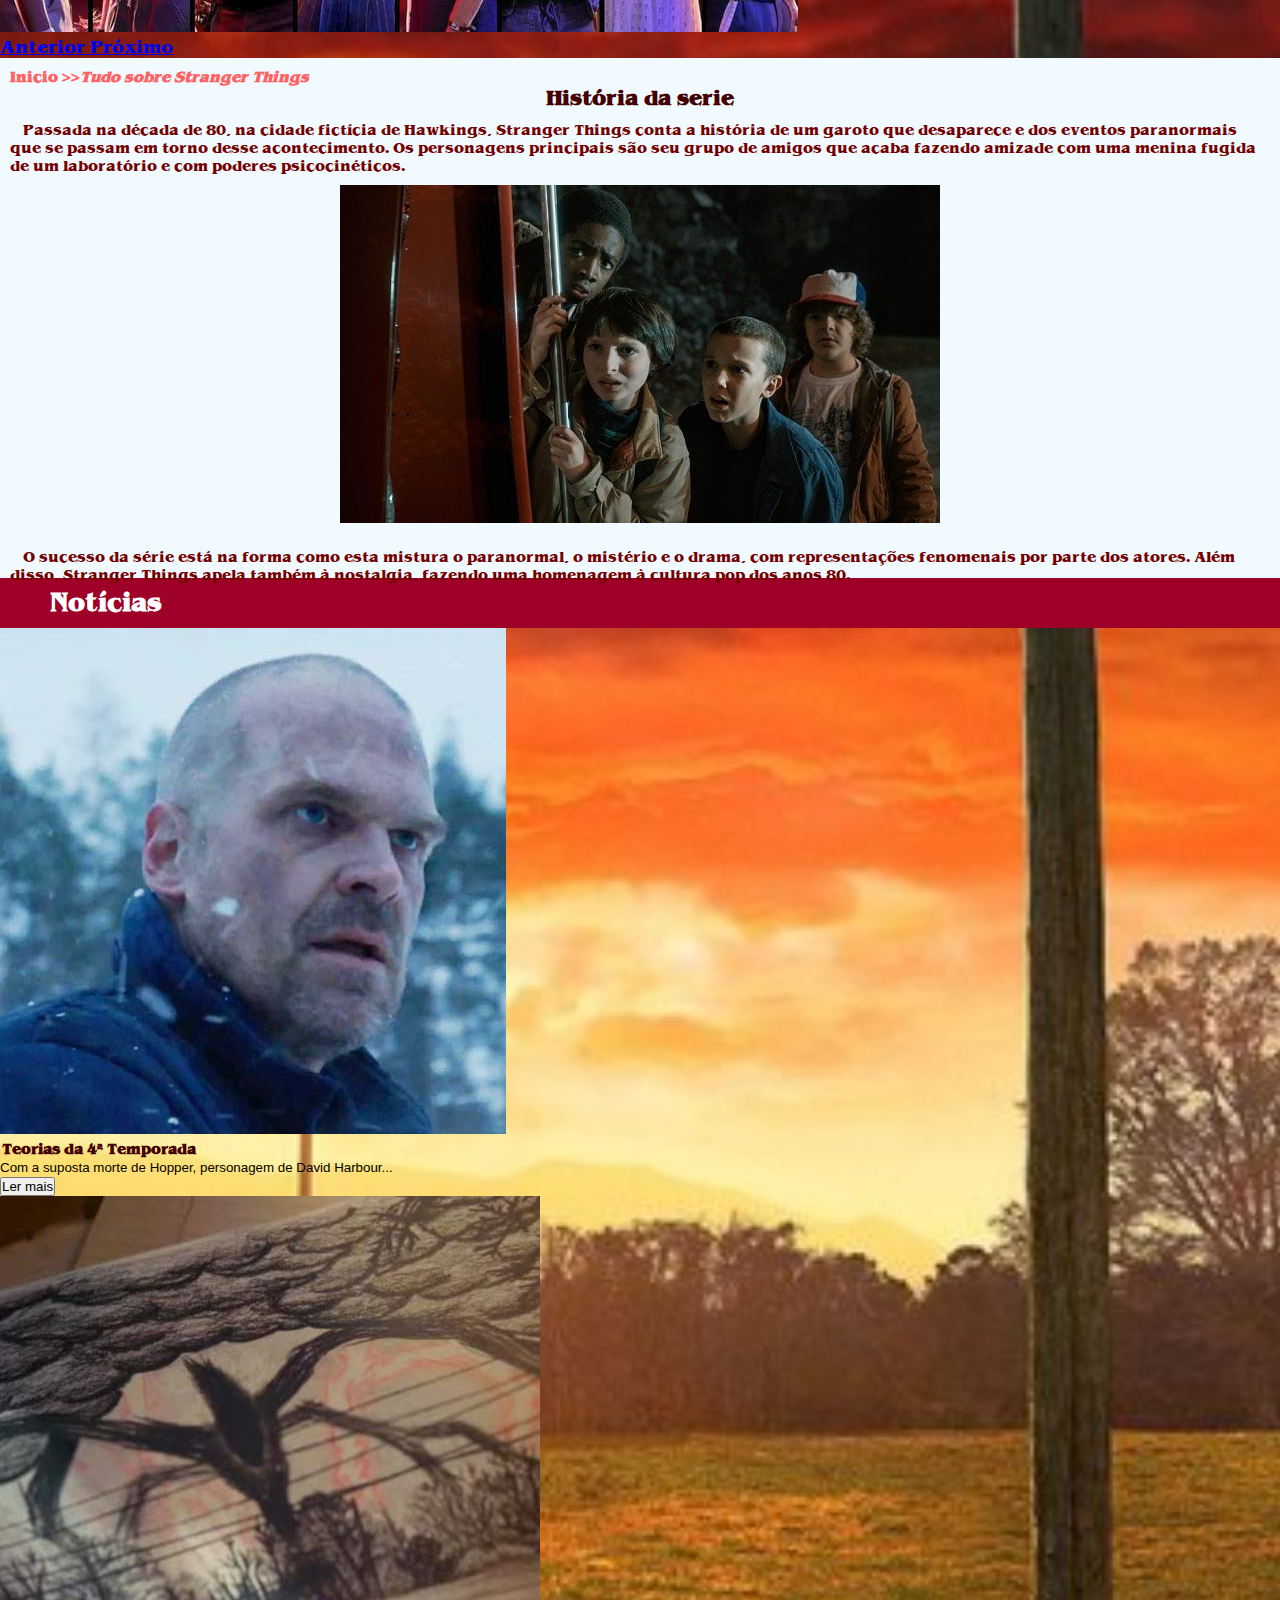
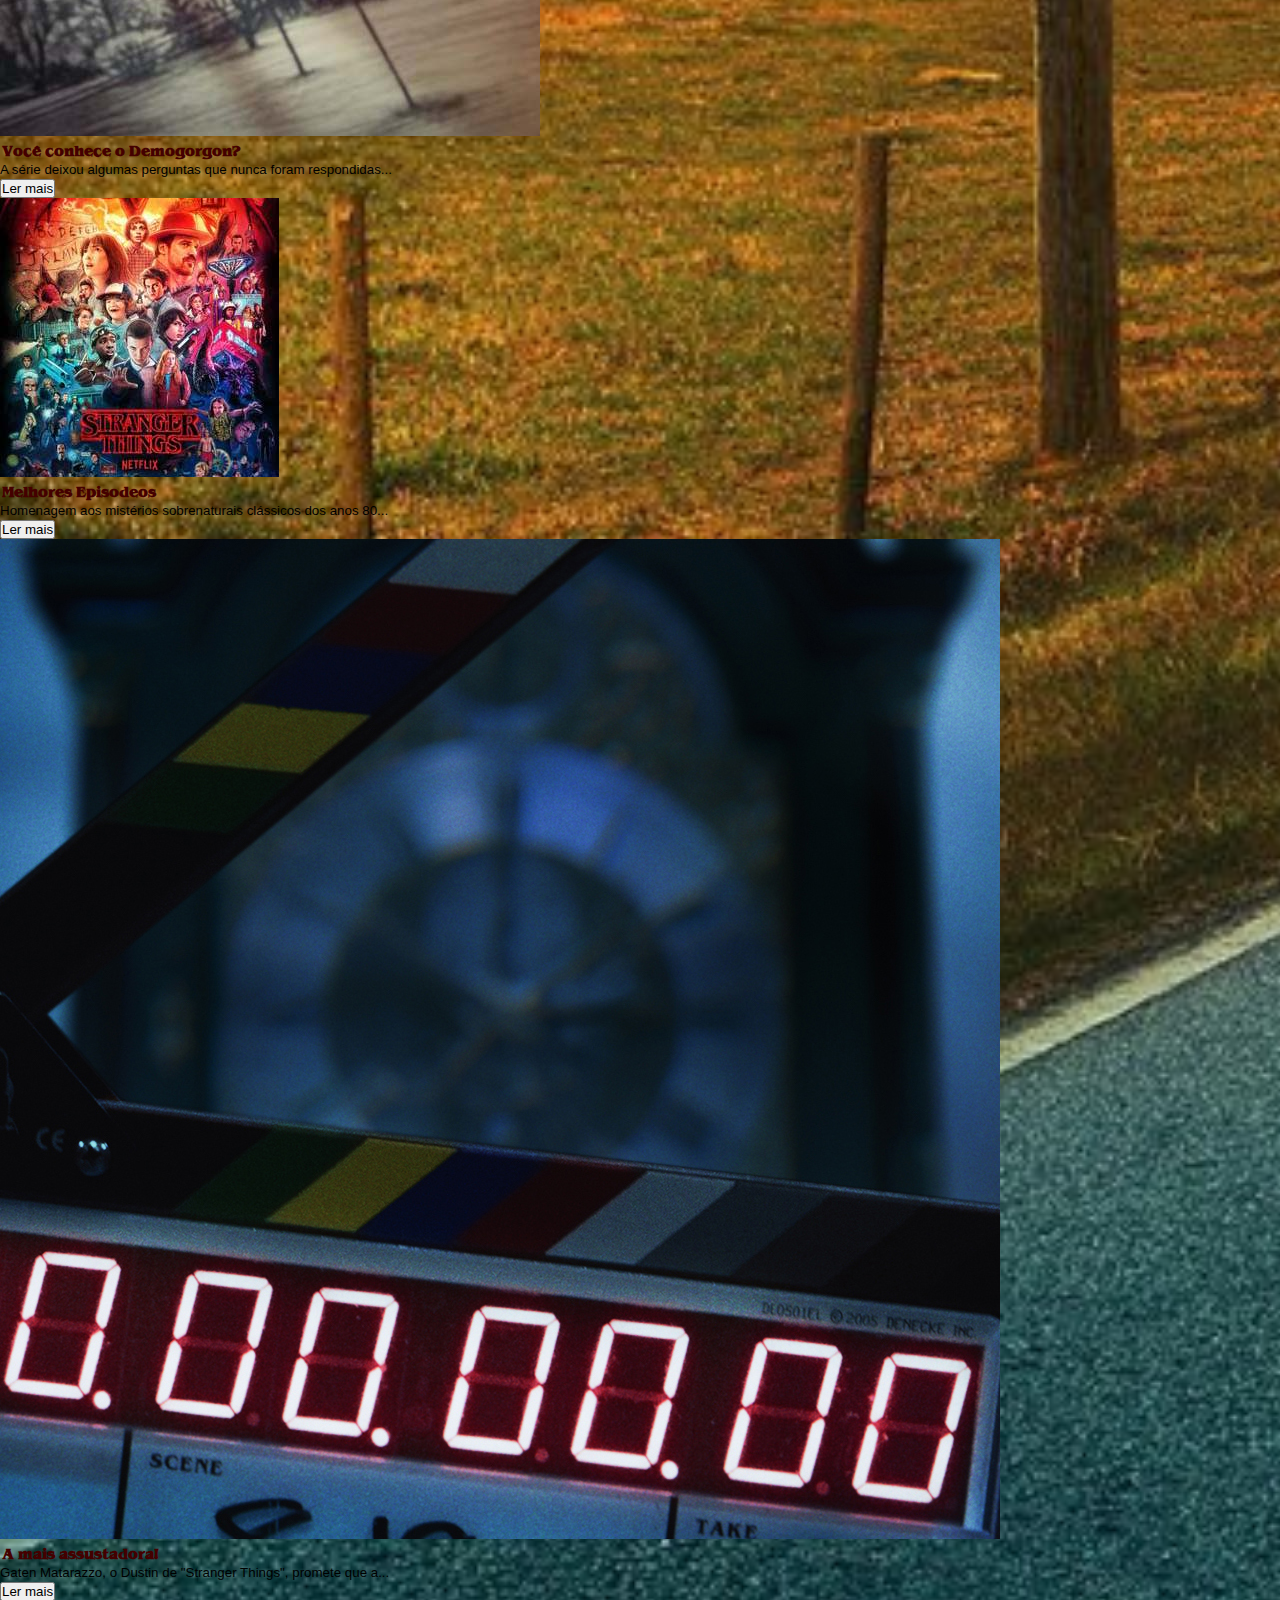
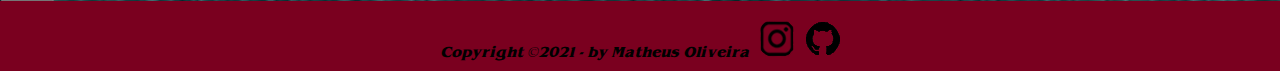
==== commit bcb64038: "update 4.0" ====
--- a/index.html
+++ b/index.html
@@ -43,11 +43,14 @@
                   <a class="dropdown-item" href="seasonone.html">Temporada 1</a>
                   <a class="dropdown-item" href="seasontwo.html">Temporada 2</a>
                   <a class="dropdown-item" href="seasonthree.html">Temporada 3</a>
+                  <a class="dropdown-item" href="seasonfuor.html">Temporada 4</a>
                 </div>
               </li> 
-              <li><a href="https://www.instagram.com/strangerthingstv/" target="_blank"><img id="rede1" class="img-fluid" src="imagens/instagram_logo.png" alt="instagran"></a></li>
-              <li><a href="https://twitter.com/Stranger_Things" target="_blank"><img id="rede2" class="img-fluid" src="imagens/twitter-logo-4.png" alt="twitter"></a></li>
             </ul>
+            <div class="direita">
+              <a href="https://www.instagram.com/strangerthingstv/" target="_blank"><img id="rede1" class="img-fluid" src="imagens/instagram_logo.png" alt="instagran"></a>
+              <a href="https://twitter.com/Stranger_Things" target="_blank"><img id="rede2" class="img-fluid" src="imagens/twitter-logo-4.png" alt="twitter"></a>
+            </div>
           </div>
         </nav>
 
@@ -82,13 +85,13 @@
         <h2 class="sub1">Inicio >><i>Tudo sobre Stranger Things</i></h2>
         <h3 class="sub3">História da serie</h3>
           <p class="recuo">Passada na década de 80, na cidade fictícia de Hawkings, Stranger Things conta a história de um garoto que desaparece e dos eventos paranormais que se passam em torno desse acontecimento. Os personagens principais são seu grupo de amigos que acaba fazendo amizade com uma menina fugida de um laboratório e com poderes psicocinéticos.</p>
+          <center><img class="img-fluid" style="padding-bottom: 10px; "src="imagens/imginicio.jpg" alt=""></center>
           <p class="recuo">O sucesso da série está na forma como esta mistura o paranormal, o mistério e o drama, com representações fenomenais por parte dos atores. Além disso, Stranger Things apela também à nostalgia, fazendo uma homenagem à cultura pop dos anos 80.</p>
-          <center><img class="img-fluid" style="padding-bottom: 10px; "src="imagens/imginicio.jpg" alt=""></center>
         </div>
         <!-- COLUNAS -->
 
         <div style="margin-top: 0px;"></div>
-        <h2 style="color: #fff; background-color: #9e0028; text-align: start; font-family: 'Fonte1'; font-size: 17pt; padding: 10px; padding-left: 50px;">Notícias</h2>
+        <h2 class="homeH2">Notícias</h2>
           <div class="row">               
             <div class="col-md-3">
               <figure class="img-thumbnail">
--- a/estilo/style.css
+++ b/estilo/style.css
@@ -65,14 +65,16 @@
   margin: 20px;
 }
 
+.direita {
+  float:right;
+}
+
 #rede1 {
-  margin-top: -15px;
-  padding-left: 350px;
+  margin-top: 0px;
 }
 
 #rede2 {
   margin-top: -3px;
-  margin-left: 0px;
 }
 
 #footer {
@@ -208,9 +210,64 @@
   background-color: #ffffff;
 }
 
-
+/* CSS Fotos SeasonOne */
+
+ul#album-fotos li#fotos13 {
+  background: url('../imagens/img\ temp3-1.jpg') no-repeat;    
+  background-position: 50% 50%;
+  background-size: 300px 300px;
+  background-color: #ffffff;
+  margin-left: 50px;
+}
+
+ul#album-fotos li#fotos14 {
+  background: url('../imagens/img\ temp3-2.jpg') no-repeat;   
+   background-position: 40% 40%;
+  background-size: 300px 300px;
+  background-color: #ffffff;
+}
+
+ul#album-fotos li#fotos15 {
+  background: url('../imagens/img\ temp3-3.jpg') no-repeat;    
+  background-position: 50% 50%;
+  background-size: 300px 300px;
+  background-color: #ffffff;
+}
+
+ul#album-fotos li#fotos16 {
+  background: url('../imagens/img\ temp3-4.jpg') no-repeat;    
+  background-position: 50% 50%;
+  background-size: 300px 300px;
+  background-color: #ffffff;
+  margin-left: 50px;
+}
+
+ul#album-fotos li#fotos17 {
+  background: url('../imagens/img\ temp3-5.jpg') no-repeat;   
+   background-position: 40% 40%;
+  background-size: 300px 300px;
+  background-color: #ffffff;
+}
+
+ul#album-fotos li#fotos18 {
+  background: url('../imagens/img\ temp3-6.jpg') no-repeat;    
+  background-position: 50% 50%;
+  background-size: 300px 300px;
+  background-color: #ffffff;
+}
 
 /* CSS Home */
+
+.homeH2 {
+  color: #fff; 
+  background-color:#9e0028; 
+  text-align: start; 
+  font-family: 'Fonte1'; 
+  font-size: 17pt; 
+  padding: 10px; 
+  padding-left: 50px;
+  margin-top: -16px;
+}
 
 .homeh3 {
   font-size: 13px;
@@ -254,7 +311,7 @@
 
 /* CSS SeasonOne */
 
-.oneP {
+.onerecuo {
   font-family: Arial, Helvetica, sans-serif;
   text-indent: 1em;
   color: rgb(116, 0, 0);
@@ -264,6 +321,7 @@
 
 .oneh3 {
   color: #7a001f;
+  margin-top: 20px;
 }
 
 .oneh4 {
@@ -271,6 +329,7 @@
   margin-left: 50px;
   font-size: 14pt;
   color: #bd4949;
+  margin-top: 20px;
 }
 
 .oneOl {
@@ -295,7 +354,7 @@
   margin-left: 50px;
   font-size: 14pt;
   color: #bd4949;
-  margin-top: 10px;
+  margin-top: 20px;
 }
 
 .tworecuo {
@@ -310,7 +369,7 @@
   font-family: Arial, Helvetica, sans-serif;
 }
 
-.oneUl {
+.twoUl {
   font-size: 10pt;
   text-decoration: none;
   list-style:none; 
@@ -328,7 +387,7 @@
 }
 
 .treh3 {
-  color: #7a001f;
+  color: #810020;
 }
 
 .treh4 {
@@ -336,6 +395,7 @@
   margin-left: 50px;
   font-size: 14pt;
   color: #bd4949;
+  margin-top: 20px;
 }
 
 .treOl {
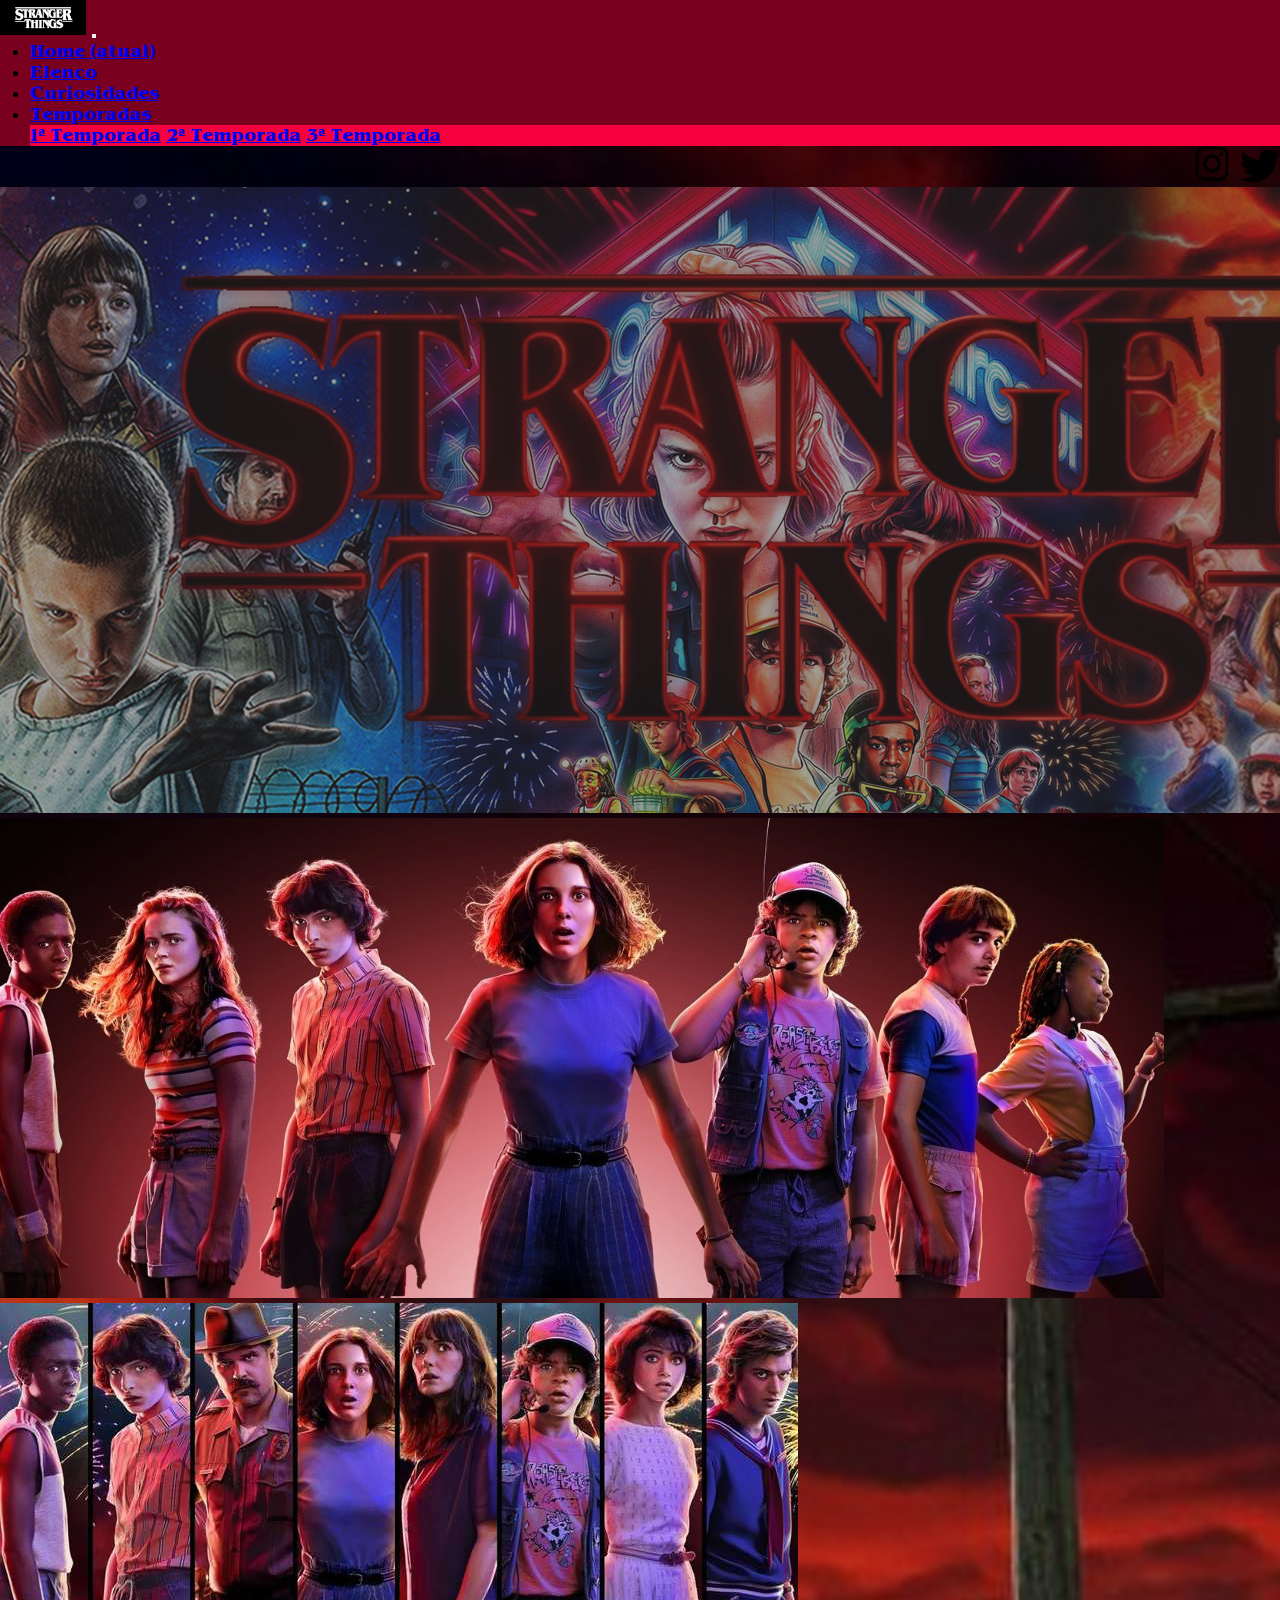
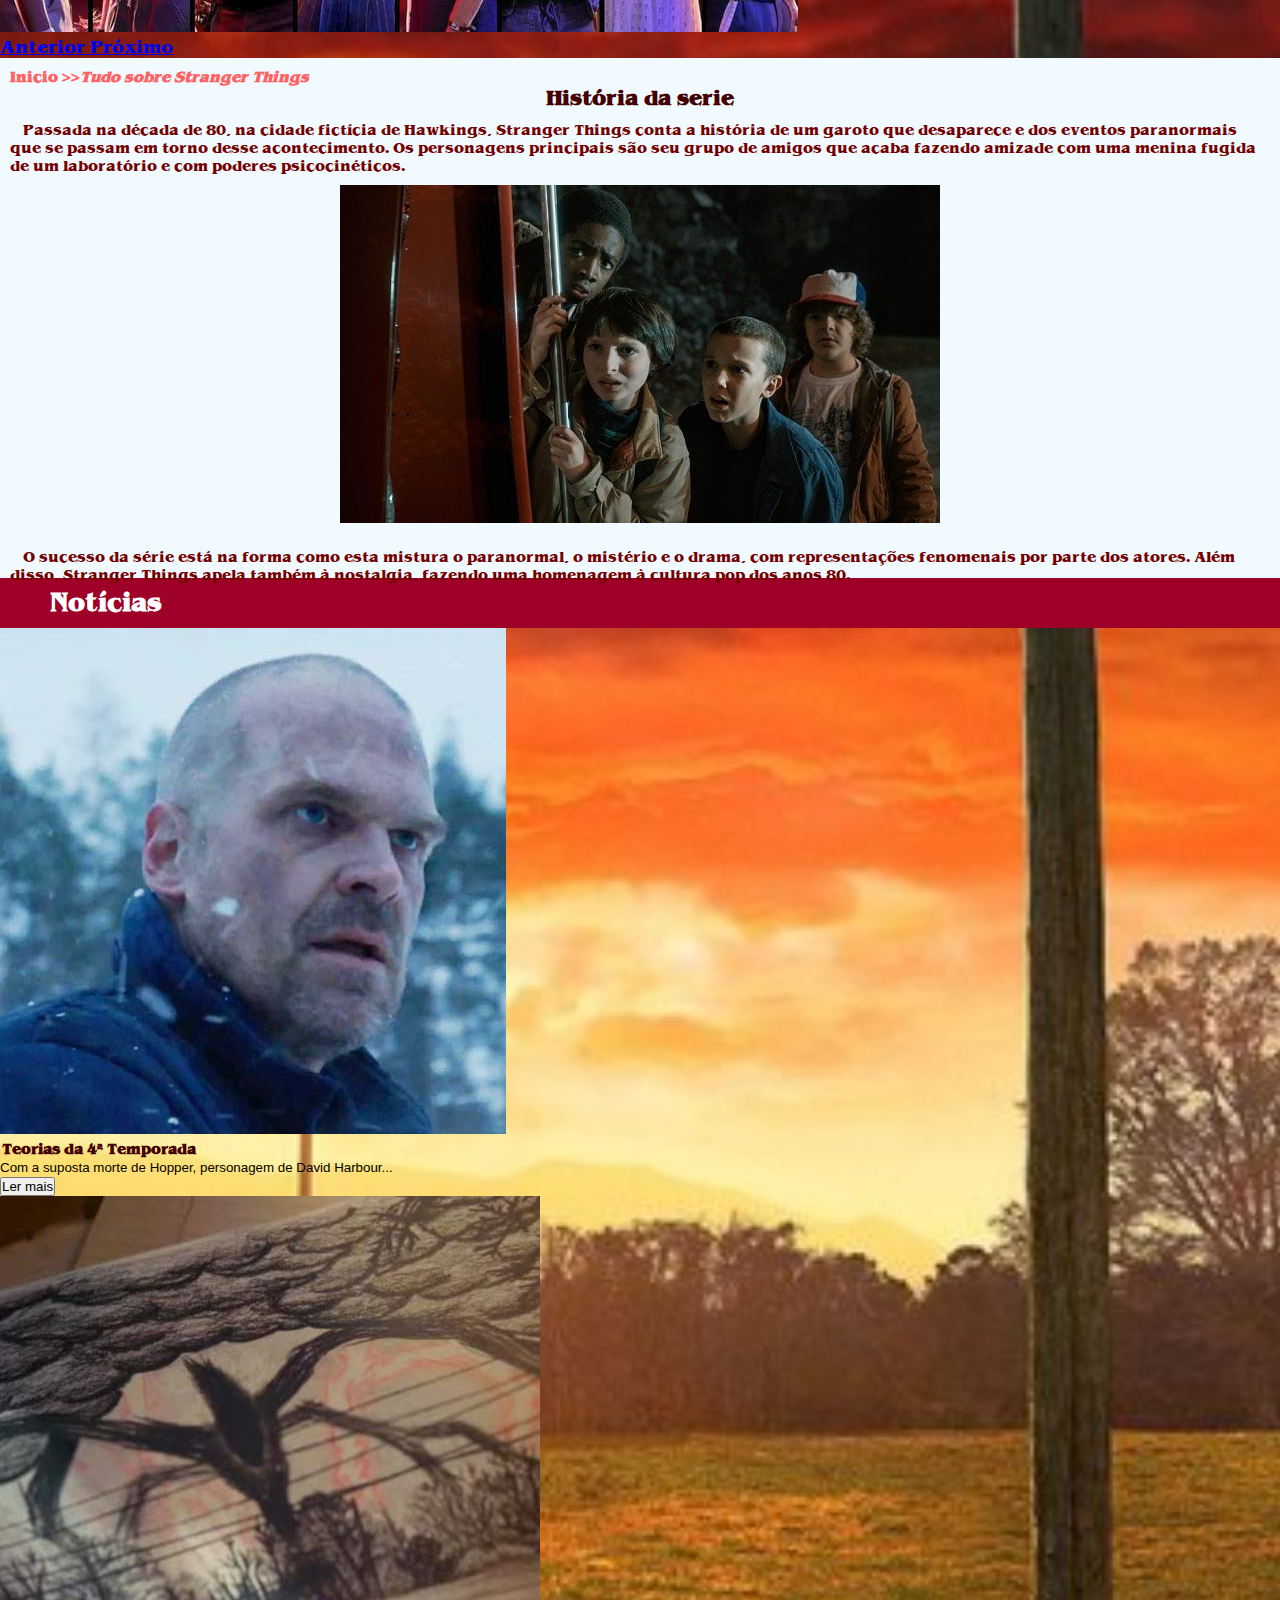
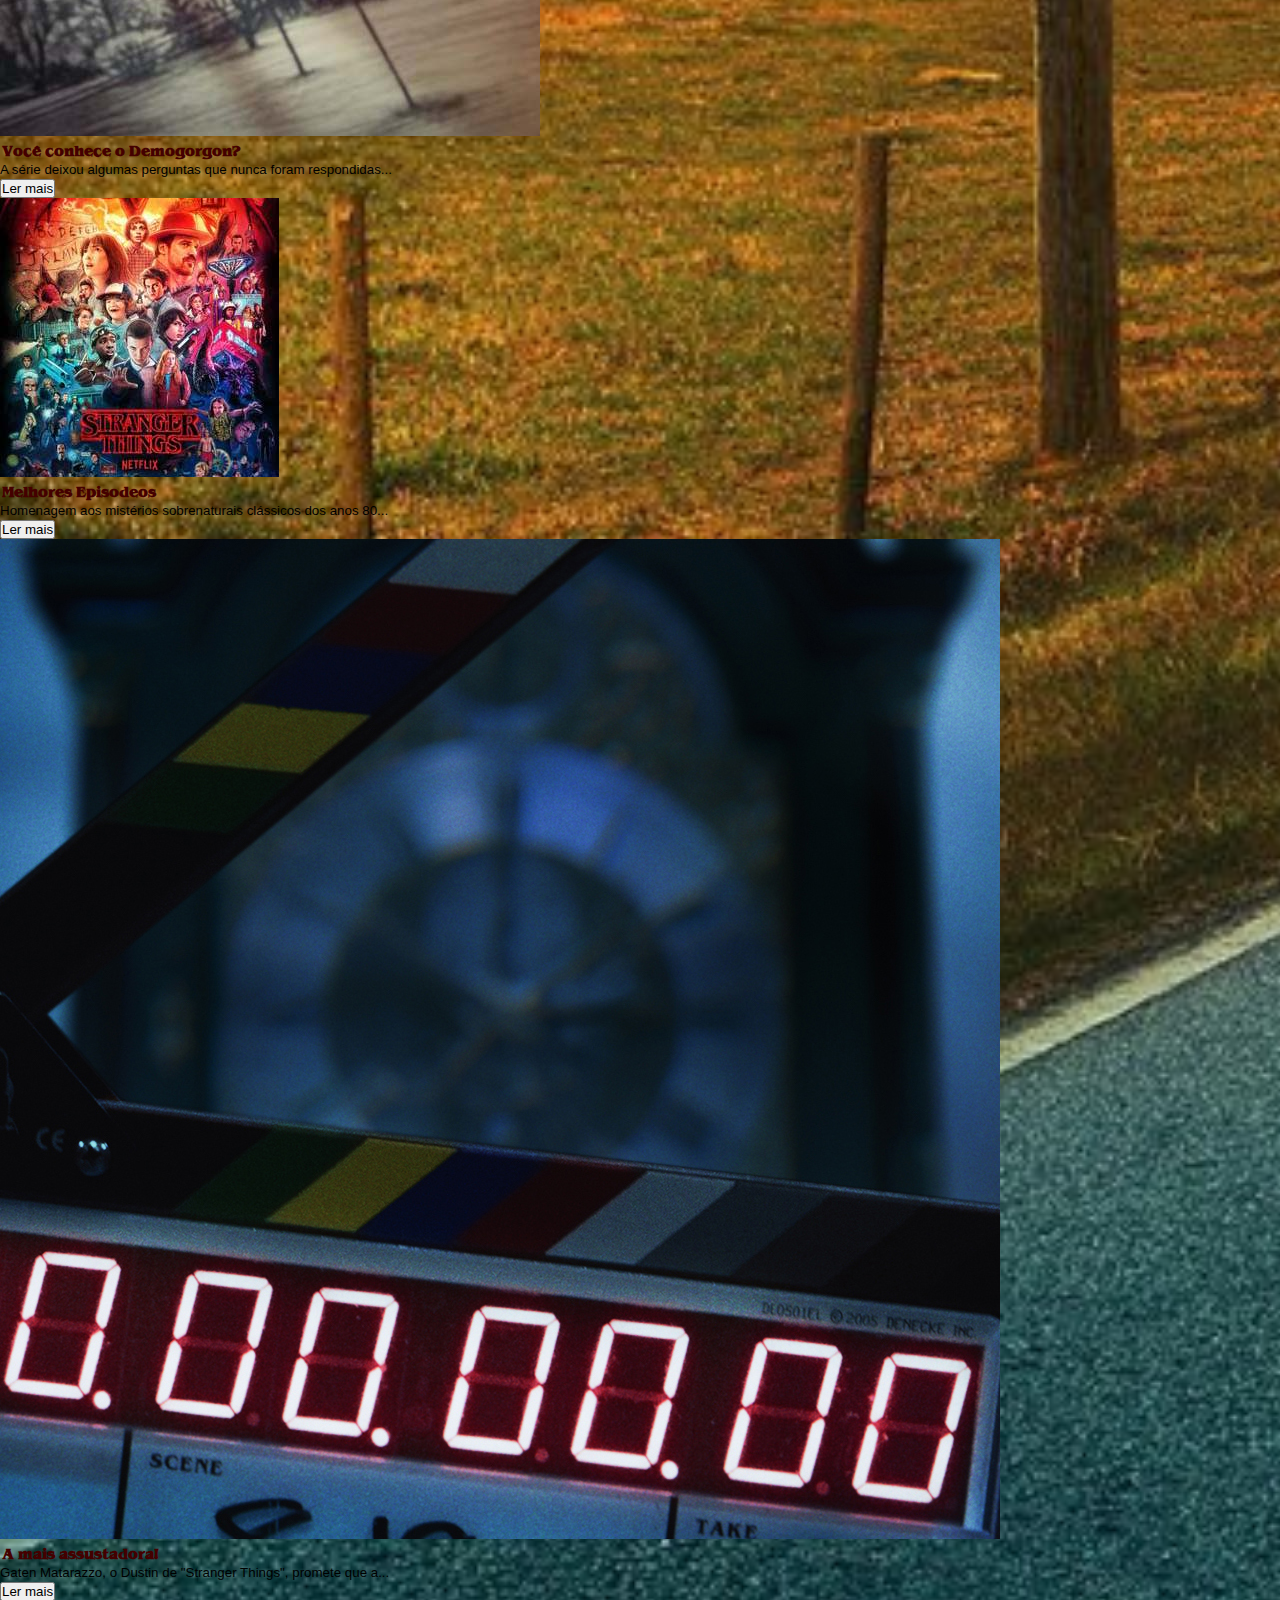
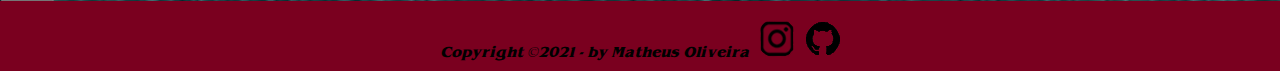
==== commit 2db8b614: "update final" ====
--- a/index.html
+++ b/index.html
@@ -40,10 +40,9 @@
                   Temporadas
                 </a>
                 <div class="dropdown-menu" style="background: #f7003e;" aria-labelledby="navbarDropdown">
-                  <a class="dropdown-item" href="seasonone.html">Temporada 1</a>
-                  <a class="dropdown-item" href="seasontwo.html">Temporada 2</a>
-                  <a class="dropdown-item" href="seasonthree.html">Temporada 3</a>
-                  <a class="dropdown-item" href="seasonfuor.html">Temporada 4</a>
+                  <a class="dropdown-item" href="seasonone.html">1ª Temporada</a>
+                  <a class="dropdown-item" href="seasontwo.html">2ª Temporada</a>
+                  <a class="dropdown-item" href="seasonthree.html">3ª Temporada</a>
                 </div>
               </li> 
             </ul>
@@ -99,7 +98,7 @@
                 <figcaption class="figure-caption">
                   <h3 class="homeh3">Teorias da 4ª Temporada</h3>
                   <p class="homeP">Com a suposta morte de Hopper, personagem de David Harbour...</p>
-                  <a href="seasonone.html"><button type="button" class="btn btn-outline-danger">Ler mais</button></a>
+                  <a href="noticiaOne.html"><button type="button" class="btn btn-outline-danger">Ler mais</button></a>
                   </figcaption>
                 </figure>
               </div>
@@ -109,7 +108,7 @@
                       <figcaption class="figure-caption">
                           <h3 class="homeh3">Você conhece o Demogorgon?</h3>
                           <p class="homeP">A série deixou algumas perguntas que nunca foram respondidas...</p>
-                          <a href="seasontwo.html"><button type="button" class="btn btn-outline-danger">Ler mais</button></a> 
+                          <a href="noticiaTwo.html"><button type="button" class="btn btn-outline-danger">Ler mais</button></a> 
                       </figcaption>
                   </figure>
               </div>
@@ -119,7 +118,7 @@
                   <figcaption class="figure-caption">
                     <h3 class="homeh3">Melhores Episodeos</h3>
                     <p class="homeP">Homenagem aos mistérios sobrenaturais clássicos dos anos 80...</p>
-                    <a href="seasonthree.html"><button type="button" class="btn btn-outline-danger">Ler mais</button></a>
+                    <a href="noticiaThee.html"><button type="button" class="btn btn-outline-danger">Ler mais</button></a>
                   </figcaption>
                 </figure>
               </div>
@@ -129,7 +128,7 @@
                   <figcaption class="figure-caption">
                     <h3 class="homeh3">A mais assustadora!</h3>
                     <p class="homeP">Gaten Matarazzo, o Dustin de "Stranger Things", promete que a...</p>
-                    <a href="seasonone.html"><button type="button" class="btn btn-outline-danger">Ler mais</button></a>
+                    <a href="noticiaFuor.html"><button type="button" class="btn btn-outline-danger">Ler mais</button></a>
                   </figcaption>
                 </figure>
               </div>
--- a/estilo/style.css
+++ b/estilo/style.css
@@ -100,160 +100,6 @@
   text-indent: 1em;
   color: rgb(116, 0, 0);
   padding: 10px;
-}
-
-/* CSS Fotos */
-
-ul#album-fotos {
-  list-style: none;
-}
-
-ul#album-fotos li {
-  float: left;
-  width: 300px;
-  height: 300px;
-  margin: 0px;
-  border: 1px solid #ffffff;
-  background-color: #ffffff;
-  box-shadow: 1px 1px 3px rgba(0, 0, 0, .4);
-}
-
-/* CSS Fotos SeasonOne */
-
-ul#album-fotos li#fotos01 {
-  background: url('../imagens/img\ temp1-1.jpg') no-repeat;    
-  background-position: 50% 50%;
-  background-size: 300px 300px;
-  background-color: #ffffff;
-  margin-left: 50px;
-}
-
-ul#album-fotos li#fotos02 {
-  background: url('../imagens/img\ temp1-6.jpg') no-repeat;    
-  background-position: 50% 50%;
-  background-size: 300px 300px;
-  background-color: #ffffff;
-}
-
-ul#album-fotos li#fotos03 {
-  background: url('../imagens/img\ temp1-3.jpg') no-repeat;    
-  background-position: 50% 50%;
-  background-size: 300px 300px;
-  background-color: #ffffff;
-}
-
-ul#album-fotos li#fotos04 {
-  background: url('../imagens/img\ temp1-4.jpg') no-repeat;    
-  background-position: 50% 50%;
-  background-size: 300px 300px;
-  background-color: #ffffff;
-  margin-left: 50px;
-}
-
-ul#album-fotos li#fotos05 {
-  background: url('../imagens/img\ temp1-5.jpg') no-repeat;    
-  background-position: 50% 50%;
-  background-size: 300px 300px;
-  background-color: #ffffff;
-}
-
-ul#album-fotos li#fotos06 {
-  background: url('../imagens/img\ temp1-2.jpg') no-repeat;    
-  background-position: 50% 50%;
-  background-size: 300px 300px;
-  background-color: #ffffff;
-}
-
-/* CSS Fotos SeasonTwo */
-
-ul#album-fotos li#fotos07 {
-  background: url('../imagens/img\ temp2-1.jpg') no-repeat;
-  background-position: 20% 0%;
-  background-size: 300px 300px;
-  background-color: #ffffff;
-  margin-left: 50px;
-}
-
-ul#album-fotos li#fotos08 {
-  background: url('../imagens/img\ temp2-2.jpg') no-repeat;
-  background-position: 10% 30%;
-  background-size: 300px 300px;
-  background-color: #ffffff;
-}
-
-ul#album-fotos li#fotos09 {
-  background: url('../imagens/img\ temp2-3.jpg') no-repeat;    
-  background-position: 40% 40%;
-  background-size: 300px 300px;
-  background-color: #ffffff;
-}
-
-ul#album-fotos li#fotos10 {
-  background: url('../imagens/img\ temp2-4.jpg') no-repeat;    
-  background-position: 50% 50%;
-  background-size: 300px 300px;
-  background-color: #ffffff;
-  margin-left: 50px;
-}
-
-ul#album-fotos li#fotos11 {
-  background: url('../imagens/img\ temp2-5.jpg') no-repeat;   
-   background-position: 40% 40%;
-  background-size: 300px 300px;
-  background-color: #ffffff;
-}
-
-ul#album-fotos li#fotos12 {
-  background: url('../imagens/img\ temp2-6.jpg') no-repeat;    
-  background-position: 50% 50%;
-  background-size: 300px 300px;
-  background-color: #ffffff;
-}
-
-/* CSS Fotos SeasonOne */
-
-ul#album-fotos li#fotos13 {
-  background: url('../imagens/img\ temp3-1.jpg') no-repeat;    
-  background-position: 50% 50%;
-  background-size: 300px 300px;
-  background-color: #ffffff;
-  margin-left: 50px;
-}
-
-ul#album-fotos li#fotos14 {
-  background: url('../imagens/img\ temp3-2.jpg') no-repeat;   
-   background-position: 40% 40%;
-  background-size: 300px 300px;
-  background-color: #ffffff;
-}
-
-ul#album-fotos li#fotos15 {
-  background: url('../imagens/img\ temp3-3.jpg') no-repeat;    
-  background-position: 50% 50%;
-  background-size: 300px 300px;
-  background-color: #ffffff;
-}
-
-ul#album-fotos li#fotos16 {
-  background: url('../imagens/img\ temp3-4.jpg') no-repeat;    
-  background-position: 50% 50%;
-  background-size: 300px 300px;
-  background-color: #ffffff;
-  margin-left: 50px;
-}
-
-ul#album-fotos li#fotos17 {
-  background: url('../imagens/img\ temp3-5.jpg') no-repeat;   
-   background-position: 40% 40%;
-  background-size: 300px 300px;
-  background-color: #ffffff;
-}
-
-ul#album-fotos li#fotos18 {
-  background: url('../imagens/img\ temp3-6.jpg') no-repeat;    
-  background-position: 50% 50%;
-  background-size: 300px 300px;
-  background-color: #ffffff;
 }
 
 /* CSS Home */
@@ -299,6 +145,7 @@
 
 .curiP {
   font-family: Arial, Helvetica, sans-serif;
+  font-size: 12pt;
 }
 
 .curih4 {
@@ -317,6 +164,7 @@
   color: rgb(116, 0, 0);
   margin: 20px;
   padding-left: 10px;
+  font-size: 12pt;
 }
 
 .oneh3 {
@@ -344,7 +192,12 @@
 }
 
 .oneA {
-  color: #7a001f;
+  color: #ff3535;
+}
+
+a:hover{
+  text-decoration: underline;
+  color: rgb(168, 0, 0);
 }
 
 /* CSS SeasonTwo */
@@ -363,6 +216,7 @@
   color: rgb(116, 0, 0);
   margin: 20px;
   padding-left: 10px;
+  font-size: 12pt;
 }
 
 .twoOl {
@@ -384,6 +238,7 @@
   color: rgb(116, 0, 0);
   margin: 20px;
   padding-left: 10px;
+  font-size: 12pt;
 }
 
 .treh3 {
@@ -412,3 +267,35 @@
 .treA {
   color: #7a001f;
 }
+
+/* CSS NotOne */
+
+.notP{
+  font-family: Arial, Helvetica, sans-serif;
+  text-indent: 1em;
+  color: rgb(116, 0, 0);
+  margin: 20px;
+  padding-left: 10px;
+  font-size: 12pt;
+}
+
+.noth3 {
+  color: #810020;
+  margin: 20px;
+}
+
+.noth4 {
+  text-align: left;
+  margin-left: 50px;
+  font-size: 14pt;
+  color: #bd4949;
+  margin-top: 20px;
+}
+
+.noth5 {
+  text-align: center;
+  font-weight: bolder;
+  font-style: oblique;
+  font-size: 14px;
+  margin: 20px;
+}